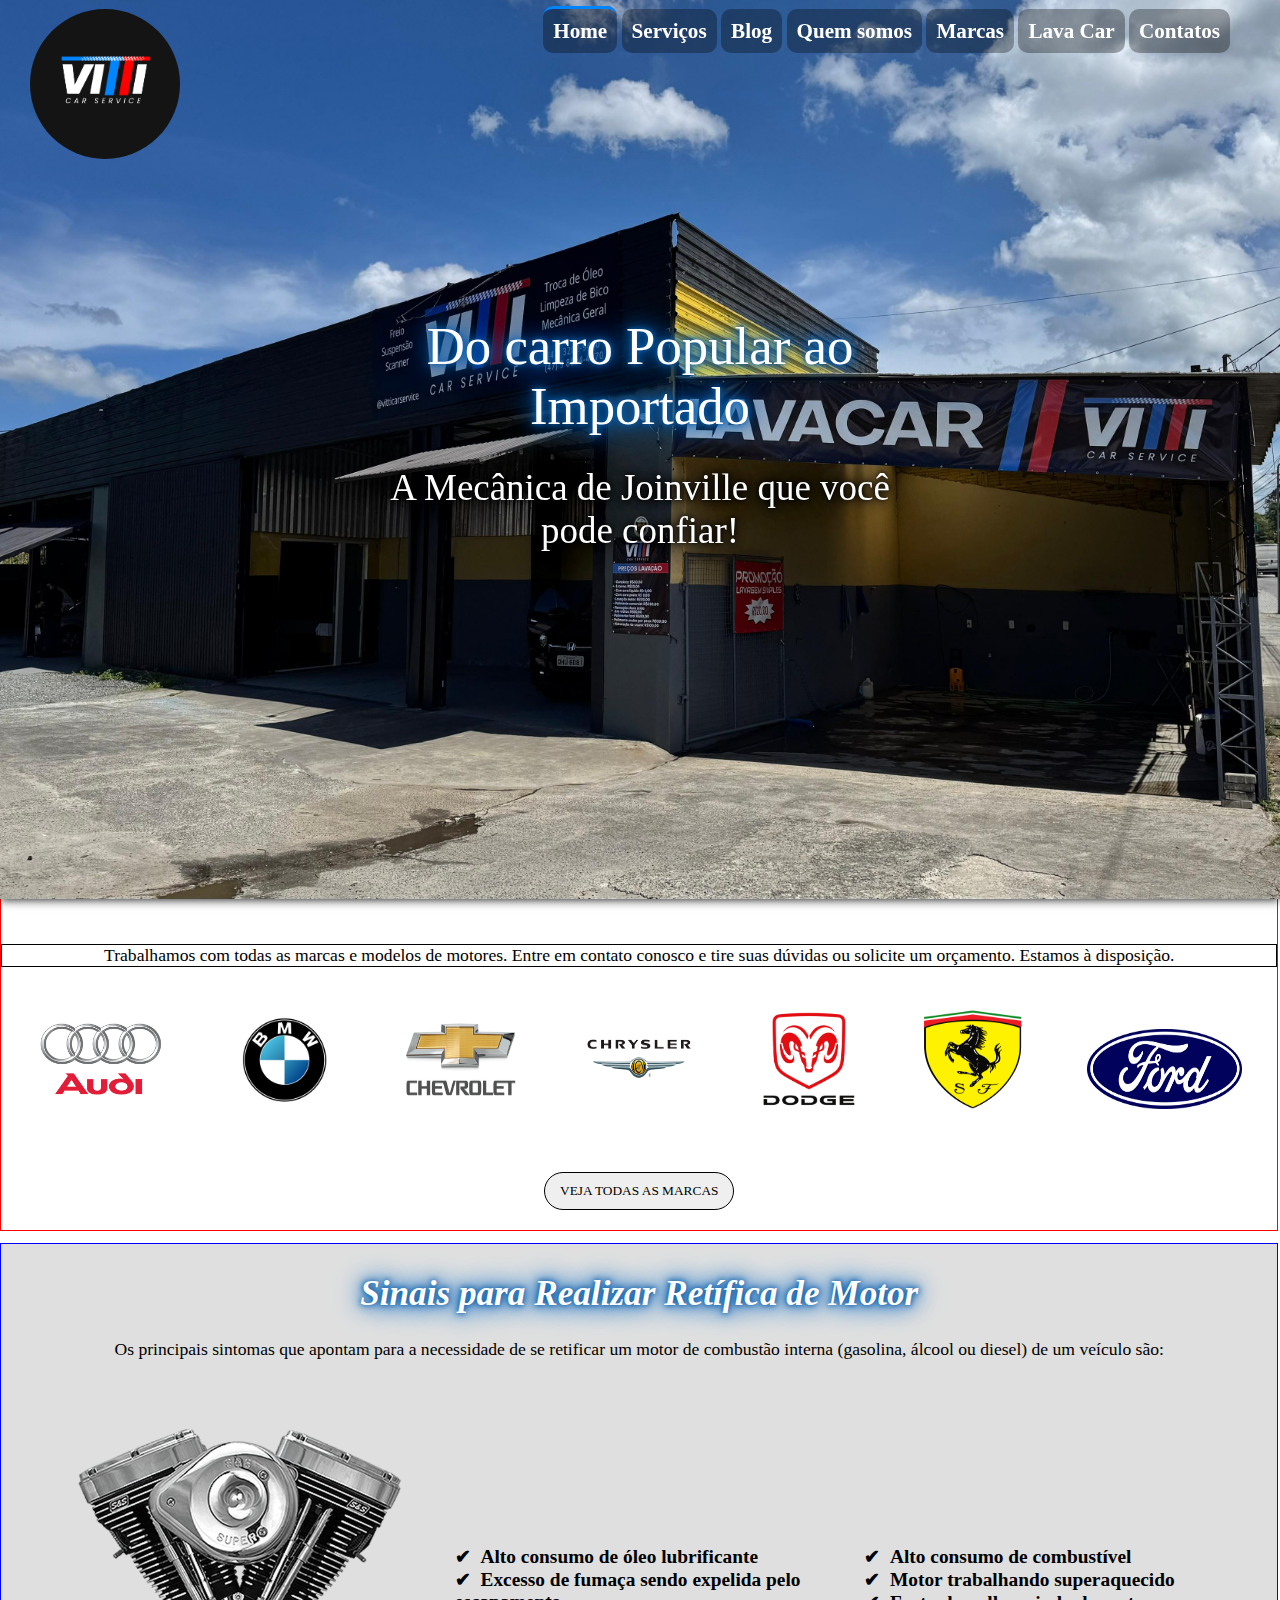
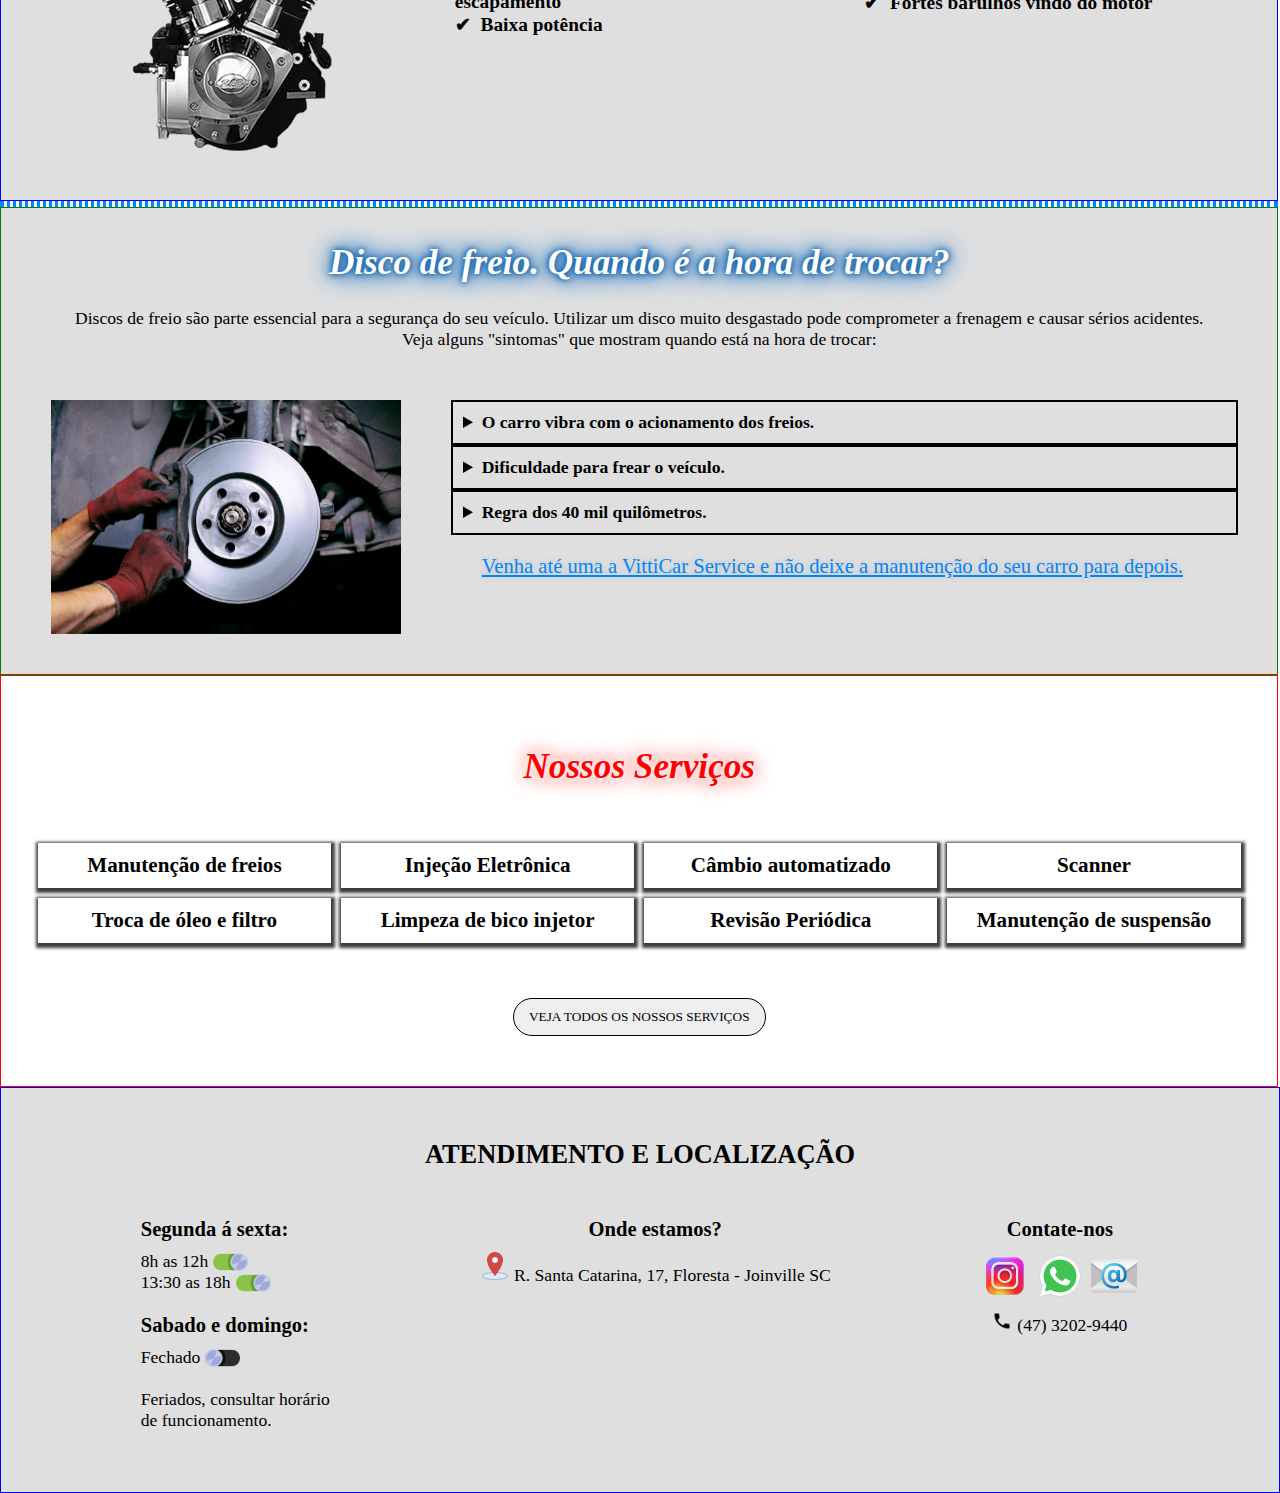
==== index.html @ 55eee3be "pagina principal, responsiva pronta" ====
<!DOCTYPE html>
<html lang="pt-br">
<head>
    <meta charset="UTF-8">
    <meta name="viewport" content="width=device-width, initial-scale=1.0">
    <title>vitticarservice</title>
    <link rel="stylesheet" href="styles/style.css">
    <link rel="stylesheet" href="styles/styleHeader.css">
    <link rel="stylesheet" href="styles/telasMenores.css">
    <link rel="shortcut icon" href="imgs/favicon.ico" type="image/x-icon">
</head>
<body class="scroll-container">
    <header class="headerIndex todososHeaders" id="menu"><!--cabeçalho-->
        <img id="logo" src="imgs/LogoVitti.png" alt="">

        <section>
            <nav class="effect"><!--Menu-->
                <a class="botoes" style="border-top: 3px solid #0085FF; padding-top: 10px;" href="#">Home</a>
                <a class="botoes" href="#serviço">Serviços</a>
                <a class="botoes" href="paginas/blog.html">Blog</a>
                <a class="botoes" href="paginas/quemSomos.html">Quem somos</a>
                <a class="botoes" href="paginas/marcas.html">Marcas</a>
                <!--<a class="botoes" href="paginas/FAQ.html">FAQ</a>-->
                <a class="botoes" href="paginas/lavaCar.html">Lava Car</a>
                <a class="botoes" href="#footer">Contatos</a>
            </nav>

            <nav id="menuResponsivo">
                <img src="imgs/icones/icons8-menu-64.png" onclick="toggleMenu()">
                <nav id="menuzinho"><!--Menu-->
                    <a class="botoes" style="border-top: 3px solid #0085FF; padding-top: 10px;" href="#">Home</a>
                    <a class="botoes" href="#serviço">Serviços</a>
                    <a class="botoes" href="paginas/blog.html">Blog</a>
                    <a class="botoes" href="paginas/quemSomos.html">Quem somos</a>
                    <a class="botoes" href="paginas/marcas.html">Marcas</a>
                    <!--<a class="botoes" href="paginas/FAQ.html">FAQ</a>-->
                    <a class="botoes" href="paginas/lavaCar.html">Lava Car</a>
                    <a class="botoes" href="#footer">Contatos</a>
                </nav>
            </nav>
        </section>

        <div class="headerIndexH1 titulosPrincipal">
            <h1>Do carro Popular ao Importado</h1>
            <h3>A Mecânica de Joinville que você pode confiar!</h3>
        </div>
    </header>

    <main class="corpo" ><!--corpo principal do site-->

        <section id="texto1">
            <section>
                <div>
                    <h1>VittiCar Service</h1>
                    <p>Nossa <strong>missão</strong> é oferecer com excelência e satisfação qualquer reparo ou manutenção preventiva e corretiva em veículos nacionais e 
                        importados, tornando-se uma referência no ramo automotivo com a visão 
                        de estar sempre em constante atualização nas novas tecnologias para poder atender as necessidades dos nossos clientes.</p>
                    <p>É a nova <strong>VittiCar</strong>, maior e mais completa, para cuidar cada dia melhor do seu carro.</p>
                    <p>Seu carro merece a <strong>VittiCar</strong></p>
                </div>
                <div>
                    <img id="imgferramentas" src="imgs/ferramentas.jpg" alt="ferramentas">
                </div>
            </section>

            <div id="imagemMotor"><img id="imgMotor" src="imgs/imgMotor.png" alt=""></div>
        </section>
        
        

        <section id="marcas">
            <h1>NOSSAS MARCAS</h1>
            <p>Trabalhamos com todas as marcas e modelos de motores. 
                Entre em contato conosco e tire suas dúvidas ou solicite um orçamento. Estamos à disposição.</p>
            <section id="carrossel">
                <div class="fotos carousel-track">
                    <img class="carousel-item" style="width: 140px;" src="imgs/marcas/audii.png" alt="audi">
                    <img class="carousel-item" src="imgs/marcas/bmw.png" alt="bmw">
                    <img class="carousel-item" style="width: 120px;" src="imgs/marcas/chevrolet.png" alt="chevrolet">
                    <img class="carousel-item" style="width: 110px;" src="imgs/marcas/chrysler.png" alt="chrysler">
                    <img class="carousel-item" src="imgs/marcas/dodge.png" alt="dodge">
                    <img class="carousel-item" style="width: 100px;" src="imgs/marcas/ferrari.png" alt="ferrari">
                    <img class="carousel-item" style="width: 155px; height: 80px; margin-top: 10px;" src="imgs/marcas/ford.png" alt="ford">
                    <img class="carousel-item" src="imgs/marcas/fiat.png" alt="fiat">
                    <img class="carousel-item" style="width: 130px;" src="imgs/marcas/honda2.png" alt="honda">
                    <img class="carousel-item" style="width: 120px;" src="imgs/marcas/jeep.png" alt="jeep">
                    <img class="carousel-item" style="width: 140px;" src="imgs/marcas/landtover.jpeg" alt="landtover">
                    <img class="carousel-item" style="width: 150px;" src="imgs/marcas/mercedesBens.png" alt="Mercedes-Benz">
                    <img class="carousel-item" style="width: 170px; height: 80px; margin-top: 20px;" src="imgs/marcas/minicooper.png" alt="minicooper">
                    <img class="carousel-item" src="imgs/marcas/nissan.webp" alt="nissan">
                    <img class="carousel-item" style="width: 150px;" src="imgs/marcas/mitsubishiMotors.png" alt="mitsubishiMotors">
                    <img class="carousel-item" style="width: 150px;" src="imgs/marcas/porche.png" alt="porche">
                    <img class="carousel-item" style="width: 130px; height: 130px; margin-top: -18px;" src="imgs/marcas/renault1.webp" alt="renault1">
                    <img class="carousel-item" src="imgs/marcas/seat.png" alt="seat">
                    <img class="carousel-item" src="imgs/marcas/toyota.png" alt="toyota">
                    <img class="carousel-item" src="imgs/marcas/volkswagen.webp" alt="volkswagen">
                    <img class="carousel-item" src="imgs/marcas/volvo.webp" alt="volvo">
                </div>
            </section>
            <section id="carrossel">
                <div class="fotos carousel-track">
                    <img class="carousel-item" style="width: 140px;" src="imgs/marcas/audii.png" alt="audi">
                    <img class="carousel-item" src="imgs/marcas/bmw.png" alt="bmw">
                    <img class="carousel-item" style="width: 120px;" src="imgs/marcas/chevrolet.png" alt="chevrolet">
                    <img class="carousel-item" style="width: 110px;" src="imgs/marcas/chrysler.png" alt="chrysler">
                    <img class="carousel-item" src="imgs/marcas/dodge.png" alt="dodge">
                    <img class="carousel-item" style="width: 100px;" src="imgs/marcas/ferrari.png" alt="ferrari">
                    <img class="carousel-item" style="width: 155px; height: 80px; margin-top: 10px;" src="imgs/marcas/ford.png" alt="ford">
                    <img class="carousel-item" src="imgs/marcas/fiat.png" alt="fiat">
                    <img class="carousel-item" style="width: 130px;" src="imgs/marcas/honda2.png" alt="honda">
                    <img class="carousel-item" style="width: 120px;" src="imgs/marcas/jeep.png" alt="jeep">
                    <img class="carousel-item" style="width: 140px;" src="imgs/marcas/landtover.jpeg" alt="landtover">
                    <img class="carousel-item" style="width: 150px;" src="imgs/marcas/mercedesBens.png" alt="Mercedes-Benz">
                    <img class="carousel-item" style="width: 170px; height: 80px; margin-top: 20px;" src="imgs/marcas/minicooper.png" alt="minicooper">
                    <img class="carousel-item" src="imgs/marcas/nissan.webp" alt="nissan">
                    <img class="carousel-item" style="width: 150px;" src="imgs/marcas/mitsubishiMotors.png" alt="mitsubishiMotors">
                    <img class="carousel-item" style="width: 150px;" src="imgs/marcas/porche.png" alt="porche">
                    <img class="carousel-item" style="width: 130px; height: 130px; margin-top: -18px;" src="imgs/marcas/renault1.webp" alt="renault1">
                    <img class="carousel-item" src="imgs/marcas/seat.png" alt="seat">
                    <img class="carousel-item" src="imgs/marcas/toyota.png" alt="toyota">
                    <img class="carousel-item" src="imgs/marcas/volkswagen.webp" alt="volkswagen">
                    <img class="carousel-item" src="imgs/marcas/volvo.webp" alt="volvo">
                </div>
            </section>

            <div id="botaoMarcas">
                <a href="paginas/marcas.html"><input type="button" value="VEJA TODAS AS MARCAS"></a>
            </div>
        </section>

        

        <section id="retifica">
            <h1>Sinais para Realizar Retífica de Motor</h1>
            <p>Os principais sintomas que apontam para a necessidade de se retificar um motor 
                de combustão interna (gasolina, álcool ou diesel) de um veículo são:</p>
            <div>
                <img src="imgs/motores_retifica.png" alt="imgagemDoMotor">
                <ul>
                    <li>Alto consumo de óleo lubrificante
                    <li>Excesso de fumaça sendo expelida pelo escapamento
                    <li>Baixa potência
                    <li>Alto consumo de combustível
                    <li>Motor trabalhando superaquecido
                    <li>Fortes barulhos vindo do motor
                </ul>
            </div>
        </section>

        <hr> 

        <section id="freio">
            <h1>Disco de freio. Quando é a hora de trocar?</h1>
            <p>Discos de freio são parte essencial para a segurança do seu veículo. 
                Utilizar um disco muito desgastado pode comprometer a frenagem e causar sérios acidentes.
            <br>
            Veja alguns "sintomas" que mostram quando está na hora de trocar:</p>
            <div id="blocoFreio">

                    <img src="imgs/Discos-de-freio.jpg" alt="imgagemDoMotor">

                <div id="blocoDetals">
                    <details>
                        <summary><strong>O carro vibra com o acionamento dos freios.</strong></summary>
                        Um disco de freio muito gasto pode provocar empenamento e causar trepidações, 
                        quando em contato com a pastilha de freio, fazendo o carro vibrar nas frenagens.
                    </details>
                    <details>
                        <summary><strong>Dificuldade para frear o veículo.</strong></summary>
                        Por vezes acontece de faixas rebaixadas ou porosas se formarem com o tempo. 
                        Elas impedem que a pastilha tenha um contato perfeito com o disco e prejudicam as frenagens.
                    </details>
                    <details>
                        <summary><strong>Regra dos 40 mil quilômetros.</strong></summary>
                        A cada 40 mil quilômetros rodados, recomenda-se que seja feita uma avaliação 
                        do sistema de freio, e seus periféricos, visando possíveis substituições
                    </details>

                    <h3> Venha até uma a VittiCar Service e não deixe a manutenção do seu carro para depois.</h3>
                </div>
            </div>
        </section>


        <section id="serviço">
            <article style="padding-top: 20px;">
                <h1>Nossos Serviços</h1>
            
                <section id="servBlocao">
                    <article class="blocoServ">
                        <div style="padding: 10px; box-sizing: border-box;">
                            <h2>Manutenção de freios</h2>
                        </div>
                        <div style="padding: 10px; box-sizing: border-box;">
                            <h2>Injeção Eletrônica</h2>
                        </div>
                        <div style="padding: 10px; box-sizing: border-box;">
                            <h2>Câmbio automatizado</h2>
                        </div>
                        <div style="padding: 10px; box-sizing: border-box;">
                            <h2>Scanner</h2>
                        </div>
                    </article>
                    <article class="blocoServ">
                        <div style="padding: 10px; box-sizing: border-box;">
                            <h2>Troca de óleo e filtro</h2>
                        </div>
                        <div style="padding: 10px; box-sizing: border-box;">
                            <h2>Limpeza de bico injetor</h2>
                        </div>
                        <div style="padding: 10px; box-sizing: border-box;">
                            <h2>Revisão Periódica</h2>
                        </div>
                        <div style="padding: 10px; box-sizing: border-box;">
                            <h2>Manutenção de suspensão</h2>
                        </div>
                    </article> 
                </section> 

            </article>

            <div id="botaoServiços">
                <a href="paginas/serviços.html"><input type="button" value="VEJA TODOS OS NOSSOS SERVIÇOS"></a>
            </div>
        </section>
        
    </main>


    <footer id="footer"><!--rodapé-->
        <h1>ATENDIMENTO E LOCALIZAÇÃO</h1>
        <div id="blocoFooter">
            <div class="horario">
                <div>
                    <h3>Segunda á sexta:</h3>
                    <div class="hora"><p>8h as 12h <img src="imgs/icones/on.png" alt="on"></p> </div>
                    <div class="hora"><p>13:30 as 18h <img src="imgs/icones/on.png" alt="on"></p></div>
                </div>
                <br>
                <div>
                    <h3>Sabado e domingo:</h3>
                    <div class="hora"><p>Fechado <img src="imgs/icones/off.png" alt="off"></p></div>
                    <br>
                    <p class="feriado">Feriados, consultar horário 
                        <br>de funcionamento.</p>
                </div>
            </div>

            <div class="local">
                <h3>Onde estamos?</h3>
                <div>
                    <img src="imgs/icones/localização.png" alt="mapa"><!--Colocar mapa-->
                    <a href="https://www.google.com/maps/@-26.3227036,-48.8449427,3a,75y,84.15h,90t/data=!3m7!1e1!3m5!1s3MkEc0YRBaI0hOevuxi79A!2e0!6shttps:%2F%2Fstreetviewpixels-pa.googleapis.com%2Fv1%2Fthumbnail%3Fcb_client%3Dmaps_sv.tactile%26w%3D900%26h%3D600%26pitch%3D0%26panoid%3D3MkEc0YRBaI0hOevuxi79A%26yaw%3D84.15!7i16384!8i8192?entry=ttu&g_ep=EgoyMDI0MTIxMS4wIKXMDSoASAFQAw%3D%3D" target="_blank">R. Santa Catarina, 17, Floresta - Joinville SC</a>
                </div>
            </div>

            <div class="sociais">
                <div>
                    <h3>Contate-nos</h3>
                    <a href="https://www.instagram.com/vitticarservice/" target="_blank"><img src="imgs/icones/instagram.png" alt="insta"></a>
                    <a href="https://w.app/VittiCarService" target="_blank"><img src="imgs/icones/whatsapp.png" alt="whats"></a>
                    <a href="Vitticars@gmail.com" target="_blank"><img src="imgs/icones/email.png" alt="email"></a>
                </div>
                <div id="div2">
                    <p href="#"><img src="imgs/icones/telefone.png" alt="">(47) 3202-9440</p>
                </div>
            </div>
        </div>

        <div class="scroll-top">
            <a id="botao-top" onclick="scrollToTop()"><img src="/imgs/setapcima.png" alt="">
            </a>
        </div>
    </footer>

    <script src="script.js"></script>
    
</body>
</html>
---- styles/style.css ----
@charset "UTF8";

* {
    margin: 0%;
    padding: 0%;
    font-family: 'Times New Roman', Times, serif;
}

:root{
    --efeitoBrilhanteBlack: 0 0 5px black, 0 0 10px black, 0 0 20px black, 0 0 30px black;
    --efeitoBrilhanteBlue: 0 0 5px #0a5daa, 0 0 10px #0a5daa, 0 0 20px #0a5daa, 0 0 30px #0085FF;
    --efeitoBrilhanteRed: 0 0 5px white, 0 0 10px white, 0 0 20px red, 0 0 30px white;
    
}

html, body{
    scroll-behavior: smooth; /*rolagem suave*/    
}
:target {
    scroll-margin-top: 5em;
}
body{
    overflow-x: hidden;
    box-sizing: content-box; /*nos permite incluir o preenchimento e a borda na largura e altura totais de um elemento.*/
    font-size: 1.1em;
}

/*Header em outro css*/

/*Main Geral*/
main{
    width: 99.88%;
    box-sizing: content-box;
    overflow-x: hidden;
}
main h1{
    text-align: center;
    padding-bottom: 25px;
    font-weight: bold;
    font-size: 2em;
}

/*Index*/
#texto1{
    margin-top: 5%;
    height: 550px;
    box-sizing: content-box;
    background-color: rgba(128, 128, 128, 0.253);

    border: 1px solid green;
}
#texto1 section{
    text-align: center;
    padding: 80px 20px 10px 20px; 
    
    display: flex;
    justify-content: space-between;
    align-items: center;
    box-sizing: border-box;
}
#texto1 div{
    box-sizing: border-box;
}
#texto1 h1{
    font-weight: bold; font-size: 2em; font-style: italic;
    color: white;
    text-shadow: var(--efeitoBrilhanteBlue); 
}
#texto1 p{
    width: 645px;
}
#texto1 img{
    width: 600px;
}

/*imagem do motor suspensa no Index*/
#imagemMotor{
    display: flex;
    justify-content: center;
    box-sizing: content-box;
}
#imagemMotor img{ 
    width: 400px;
    height: 400px;
    box-sizing: border-box;
}



/*Index Marcas*/
#marcas{
    text-align: center; 
    margin: 15% 0% 1%; /*margem em baixo do motor*/
    box-sizing: content-box;
    white-space: nowrap; /*impede que o texto seja quebrado em várias linhas automaticamente.*/

    border: 1px solid red;
}
#marcas h1{
    margin-bottom: 30px;
    padding-top: 40px;
    color: red;
    text-shadow: var(--efeitoBrilhanteRed);
    font-style: italic;
}
#marcas p{
    text-align: center;

    border: 1px solid;
}
#marcas img{
    width: 100px; height: 100px;
}
#carrossel{
    display: inline-block;
    animation: 30s slide linear infinite; /*duração de 30s; 
                                'slide' o nome da animação-@keyframes; 
                        'linear' significa que a animação ocorrerá em velocidade constante do início ao fim.
                                Outras opções: ease, ease-in, ease-out, ease-in-out, etc.
                        'infinite' Faz com que a animação se repita infinitamente*/
    height: 150px;
    overflow: hidden;
}
#carrossel::before{
    right: 0;
    background: linear-gradient(to right, rgba(255, 255, 255, 0), blue);
}
#carrossel::after{
    left: 0;
    background: linear-gradient(to left, rgba(255, 255, 255, 0), red);
}
#carrossel .fotos{
    display: inline-block;/*inclusao do teteu*/
    width: 100%;/*inclusao do teteu*/
    
}
#carrossel .fotos img{
    padding: 30px;
}

#botaoMarcas{
    margin-top: 50px; margin-bottom: 20px; 
}
#botaoMarcas input{
    padding: 10px 15px;
    border: 1px solid black;
    border-radius: 20px;
}
#botaoMarcas input:hover{
    background-image: linear-gradient(50deg, #0085FF, #0000ffde, #080852);
    color: white;
    cursor: pointer;
    border: none;
}

@keyframes slide {
    0% { transform: translateX(0); }/* Começa na posição inicial */
    100% { transform: translateX(-100%); } /* Move o elemento completamente para a esquerda */
}



/*Index retifica*/
#retifica{
    text-align: center;
    background-color: rgba(128, 128, 128, 0.253);
    padding-bottom: 30px;
    box-sizing: content-box;

    border: 1px solid blue;
}
#retifica h1{
    color: white;
    text-shadow: var(--efeitoBrilhanteBlue);
    font-style: italic;
    padding-top: 30px;
}
#retifica p{
    padding: 0px 10px 50px 10px;
}
#retifica div{
    display: flex;
    justify-content: space-evenly;
    align-items: center;
    text-align: center;
    box-sizing: border-box;
    width: 99%;
    margin: auto; padding: 15px;
    
}
#retifica img{
    width: 330px;
    height: 330px;
    margin: 0px 50px;
}
#retifica ul{
    text-align: left;
    list-style-type: '\2714\00a0\00a0';
    font-size: 1.1em;
    columns: 2;
    width: 800px;
    font-weight: bold;

    list-style-position: inside; /*deixar a lista organizada*/
}

hr{
    border: 3px dotted #0085FF; 
}

/*Index Disco de freio*/
#freio{
    background-color: rgba(128, 128, 128, 0.253);
    padding-top: 20px; padding-bottom: 40px;
    box-sizing: content-box;

    border: 1px solid green;
}
#freio h1{
    color: white;
    text-shadow: var(--efeitoBrilhanteBlue);
    font-style: italic;
    text-align: center;
    margin-top: 15px;
}
#freio p{
    padding: 0px 10px 50px 10px;
    text-align: center;
}
#blocoFreio{
    display: flex;
    justify-content: space-between;
    align-items: flex-start; /*Alinha ao topo, mantendo o layout estável*/
    text-align: center;
    
    box-sizing: border-box;
    margin-right: 5%;
}
#freio img{
    width: 350px;
    margin: 0px 50px;

    position: sticky; /* Fixa a imagem enquanto você rola os detalhes */
    top: 10px; /* Espaçamento do topo */
}
#blocoDetals {
    flex: 1; /* Faz a área de detalhes ocupar o espaço restante */
}
#freio details{
    border: 2px solid ;
    padding: 10px; margin: auto;
    width: 100%; /* Ajusta largura responsiva */
    text-align: left; 
    cursor: pointer;
}
#freio h3{
    padding: 20px;
    font-weight: 100;
    text-decoration: underline;
    color: #0085FF;
    text-shadow: 0 0 5px white, 0 0 5px #00000056;
}


/*Index Serviços*/
#serviço{
    text-align: center;
    box-sizing: content-box;
    align-items: center;

    border: 1px solid red;
}
#serviço h1{
    padding: 4% 0%;
    font-style: italic;
    color: red;
    text-shadow: var(--efeitoBrilhanteRed);
}
.blocoServ{
    display: flex;
    justify-content: space-between;
    margin: auto;

    box-sizing: border-box;
    width: 95%;
}
.blocoServ div{
    width: 300px;
    padding: 5px; padding-bottom: 10px;
    margin: 5px;
    box-shadow: 1px 2px 3px 3px rgba(0, 0, 0, 0.76);
}
.blocoServ h2{
    font-size: larger;
}

#botaoServiços{
    text-align: center;
    margin-top: 50px; margin-bottom: 50px;
}
#botaoServiços input{
    padding: 10px 15px;
    border: 1px solid black;
    border-radius: 20px;
}
#botaoServiços input:hover{
    background-image: linear-gradient(50deg, #0085FF, #0000ffde, #080852);
    color: white;
    cursor: pointer;
    border: none;
}



footer{
    background-color: rgba(128, 128, 128, 0.253); color: black;

    overflow-x: hidden;
    box-sizing: content-box;

    border: 1px solid blue;
}
footer h1{
    text-align: center;
    font-size: 1.5em;
    padding: 4% 0% 3%;
}

#blocoFooter{
    display: flex;
    justify-content: space-evenly;

    box-sizing: border-box;
    margin: auto;
    margin-bottom: 4%;
}
#blocoFooter h3{
    padding-bottom: 10px;
}
#blocoFooter a{
    text-decoration: none;
    color: black;
    cursor: pointer;
    line-height: 1em; /*altura entre linhas*/
}

footer .horario{
    box-sizing: border-box;
    padding: 10px;
}
footer .horario div p{
    display: flex; /*colocando flex, para centralizar*/
    align-items: center; /*a imagem com o paragrafo*/
}
footer .horario img{
    width: 35px;
    margin-left: 5px;
}

footer .local{
    text-align: center;
    box-sizing: border-box;
    padding: 10px;
}
footer .local img{
    width: 30px;
    height: 30px;
}

footer .sociais{
    text-align: center;
    padding: 10px;
    box-sizing: border-box;
}
footer .sociais img{
    width: 50px; height: 50px;
}

footer .sociais #div2 p{
    display: block; /*colocando block, para centralizar*/
    align-items: center; /*a imagem com o paragrafo*/
    margin-top: 5px;
}
footer .sociais #div2 img{
    width: 20px; height: 20px; margin-right: 5px;
}



footer .scroll-top {
    position: fixed;
    bottom: 40px;
    right: 30px;
}
#botao-top {
    cursor: pointer;
}
---- styles/styleHeader.css ----
@charset "UTF8";


:root{
    --efeitoBrilhanteBlack: 0 0 5px black, 0 0 10px black, 0 0 20px black, 0 0 30px black;
    --efeitoBrilhanteBlue: 0 0 5px #0a5daa, 0 0 10px #0a5daa, 0 0 20px #0a5daa, 0 0 30px #0085FF;
    --efeitoBrilhanteRed: 0 0 5px white, 0 0 10px white, 0 0 20px red, 0 0 30px white;
    
}


.todososHeaders{
    position: sticky; /*grudavel*/
    top: -1px;
    z-index: 1; /*Assim, ele ficará na frente de tds*/

    display: flex; /*coloquei na lateral os icones*/
    justify-content: space-between; /*espaçamento igual*/
    box-shadow: 0px 0px 10px black;
    width: 100vw; /* 100% da largura da viewport */
    height: 100vh; /* 100% da altura da viewport */

    background-color: rgba(128, 128, 128, 0.253);
    background-position: center;
    background-repeat: no-repeat;
    background-size: cover; 

    /*Auto: imagem automatica
    Contain: a imagem 100% exibida, mas distorce
    Cover: ele adapta a imagem em todo, de acordo
    com o tamanho do navegador,
    box-shadow: 0px 0px 10px black;*/
}

.titulosPrincipal{ /*todos os titulos*/
    text-align: center;
    position: absolute;
    top: 50%; /* Centraliza verticalmente */
    left: 50%; /* Centraliza horizontalmente */
    transform: translate(-50%, -50%); /* Ajusta o ponto de ancoragem para o centro */
}

header img{
    width: 150px;
    height: 150px;
    border-radius: 50%;
    margin: 10px 30px;
}
header .effect{
    margin: 20px 50px 0px 10px;
}

header #menuResponsivo{ /*ainda vou fzr*/
    display: none;
}
header a{
    text-decoration: none;
    color: white; 
    background-color: rgba(0, 0, 0, 0.308);
    border-radius: 10px;
    font-weight: bold;
    padding: 10px;
    font-size: 1.2em;
}
header a:hover{
    color: #0085FF;
    border-top: 3px solid #0085FF; padding-top: 10px;
    
}



.headerIndex{ /*Primeira página*/
    background-image: url(/imgs/oficina.jpg);
}
.headerIndexH1 h1{
    color: white;
    text-shadow: var(--efeitoBrilhanteBlue);
    font-size: 3em;
    font-weight: 100;
}
.headerIndexH1 h3{
    color: white;
    text-shadow: var(--efeitoBrilhanteBlack);
    padding: 30px;
    font-size: 2.1em;
    font-weight: 100;
}
.headerIndexH1 p{
    color: white;
    font-size: 0.8em;
}



.headerServiços{ /*Página de Serviços*/
    background-image: url(/imgs/motorServiço.jpeg);
}
.headerServiçosh1 h1{
    color: red;
    text-shadow: var(--efeitoBrilhanteRed);
    font-size: 3em;
    font-weight: bold;
}



.headerBlog{ /*Página do Blog*/
    background-image: url(/imgs/blog.webp);
}
.headerBlogH1 h1{
    color: white;
    text-shadow: var(--efeitoBrilhanteBlue);
    font-size: 3em;
    font-weight: 100;
}
.headerBlogH1 h3{
    color: white;
    text-shadow: var(--efeitoBrilhanteBlack);
    font-size: 2em;
    font-weight: 100;
    padding-top: 10px;
}



.headerQSomos{ /*Página do Quem Somos*/
    background-image: url(/imgs/fotodeCarros.webp);
}
.headerQSomosH1 h1{
    color: red;
    text-shadow: var(--efeitoBrilhanteRed);
    font-size: 3em;
    font-weight: bold;
}
.headerQSomosH1 h3{
    color: white;
    text-shadow: var(--efeitoBrilhanteBlack);
    padding: 30px;
    font-size: 2em;
    font-weight: 100;
}



.headerMarcas{ /*Página das Marcas*/
    background-image: url(/imgs/fotoFerrari.jpg);
}
.headerMarcasH1 h1{
    color: white;
    text-shadow: var(--efeitoBrilhanteBlue);
    font-size: 3em;
    font-weight: 100;
}
.headerMarcasH1 h3{
    color: white;
    text-shadow: var(--efeitoBrilhanteBlack);
    padding: 30px;
    font-size: 2.1em;
    font-weight: 100;
}



.headerLCar{ /*Página do Lava Car*/
    background-image: url(/imgs/lavaCar.avif);
}
.headerLCarH1 h1{
    color: red;
    text-shadow: var(--efeitoBrilhanteRed);
    font-size: 3em;
    font-weight: bold;
    margin-bottom: 5%;
}



.headerContatos{ 
    background-image: url(/imgs/Imagem\ do\ WhatsApp\ de\ 2025-01-23\ à\(s\)\ 16.15.28_ecd2abc6.jpg);
}
.headerContatosh1 h1{
    color: white;
    text-shadow: 0 0 5px blue, 0 0 10px black, 0 0 20px blue, 0 0 30px black; /* Efeito brilhante */
    font-size: 3em;
    font-weight: 100;
    margin-bottom: 5%;
}
---- styles/telasMenores.css ----
@charset "UTF8";


:root{
    --efeitoBrilhanteBlack: 0 0 5px black, 0 0 10px black, 0 0 20px black, 0 0 30px black;
    --efeitoBrilhanteBlue: 0 0 5px #0a5daa, 0 0 10px #0a5daa, 0 0 20px #0a5daa, 0 0 30px #0085FF;
    --efeitoBrilhanteRed: 0 0 5px white, 0 0 10px white, 0 0 20px red, 0 0 30px white;
    
}


@media all and (min-width: 1010px) and (max-width: 1115px) {

    /*main*/
    #texto1{
        margin-top: 14%;
        height: 500px;
    }
    #texto1 p{
        width: 550px;
    }
    #texto1 img{
        width: 400px;
    }

    /*imagem do motor suspensa no Index*/
    #imagemMotor img{ 
        width: 350px;
        height: 350px;
    }

    /*Index retifica*/
    #retifica{
        height: 90vh;
    }
    #retifica img{
        width: 300px;
        height: 300px;
    }
    #retifica ul{
        font-weight: 100;
    }

    /*Index Disco de freio*/
    #freio{
        height: 90vh;
    }
    #freio img{
        width: 300px;
    }

    /*Index Serviços*/
    .blocoServ h2{
        font-size: large;
    }
}




@media all and (min-width: 960px) and (max-width: 1009px) { 
    /*header geral*/
    header a{
        font-size: 1em;
    }

    /*header Primeira páginal*/
    .headerIndexH1 h1{
        font-size: 2.5em;
    }
    .headerIndexH1 h3{
        font-size: 1.5em;
    }

    /*main*/
    #texto1{
        margin-top: 15%;
        height: 500px;
    }
    #texto1 p{
        width: 550px;
    }
    #texto1 img{
        width: 350px;
    }

    /*imagem do motor suspensa no Index*/
    #imagemMotor img{ 
        width: 350px;
        height: 350px;
    }

    /*Index marcas*/
    #marcas p{
        text-align: center;
        padding: 0% 6% 2% 2%; 
        white-space: normal;
    }

    /*Index retifica*/
    #retifica{
        height: 90vh;
    }
    #retifica img{
        width: 300px;
        height: 300px;
    }
    #retifica ul{
        font-weight: 100;
    }

    /*Index Disco de freio*/
    #freio img{
        width: 300px;
    }

    /*Index Serviços*/
    .blocoServ h2{
        font-size: 1em;
    }
}




@media all and (min-width: 870px) and (max-width: 959px) { /*para tablets grandes*/ 

    /*header geral*/
    header img{
        width: 140px;
        /*apenas no js*/
    }
    header a{
        font-size: 1em;
        padding: 4px;
    }

    /*header Primeira páginal*/
    .headerIndexH1 h1{
        font-size: 2.5em;
    }
    .headerIndexH1 h3{
        font-size: 1.3em;
    }

    /*main*/
    #texto1{
        margin-top: 15%;
        height: 550px;
    }
    #texto1 p{
        width: 480px;
        padding: 10px;
    }
    #texto1 img{
        width: 340px;
    }

    /*imagem do motor suspensa no Index*/
    #imagemMotor img{ 
        width: 350px;
        height: 350px;
    }

    /*Index marcas*/
    #marcas p{
        text-align: center;
        padding: 0% 6% 2% 2%; 
        white-space: normal;
    }

    /*Index retifica*/
    #retifica{
        height: 90vh;
    }
    #retifica img{
        width: 300px;
        height: 300px;
    }
    #retifica ul{
        font-weight: 100;
    }

    /*Index Disco de freio*/
    #freio img{
        width: 300px;
    }

    /*Index Serviços*/
    .blocoServ h2{
        font-size: 1em;
        align-items: center;
    }
}




@media all and (min-width: 800px) and (max-width: 869px) { /*para tablets medios*/ 
    
    /*header geral*/
    header img{
        width: 100px;
        /*apenas no js*/
    }
    header .effect{ /*menu com os nomes grandes*/
        display: none;
    }

    header #menuResponsivo{
        display: block;
    }
    header #menuResponsivo img{
        width: 40px; height: 40px;
        cursor: pointer;
        margin-top: 35px;
        margin-right: 20px;
    }
    header #menuResponsivo #menuzinho{
        position: absolute;
        display: none;  /* Esconde o menu ao carregar a página */
        height: 100px; width: 100px;
        margin-top: 0%;
        margin-left: -45px;
        text-align: center;
    }
   
    #menuzinho a{
        position: relative;
        display: inline-block;
        text-decoration: none;
        cursor: pointer;
        width: 100%;
        padding-top: 8px; margin: 1px;
        font: 100 0.9em var(--paragrafos);
        background-color: rgba(255, 255, 255, 0.589);
        color: black;
    }
    #menuzinho a:hover{
        text-decoration: underline;
    }


    /*header Primeira páginal*/
    .headerIndexH1 h1{
        font-size: 2.4em;
    }
    .headerIndexH1 h3{
        font-size: 1.2em;
    }

    /*main*/
    #texto1{
        margin-top: 20%;
        height: 580px;
    }
    #texto1 p{
        width: 430px;
        padding: 10px;
    }
    #texto1 img{
        width: 340px;
    }

    /*imagem do motor suspensa no Index*/
    #imagemMotor img{ 
        width: 350px;
        height: 350px;
    }

    /*Index marcas*/
    #marcas h1{
        font-size: 1.9em;
    }
    #marcas p{
        text-align: center;
        padding: 0% 6% 2% 2%; 
        white-space: normal;
    }

    /*Index retifica*/
    #retifica img{
        width: 230px;
        height: 230px;
    }
    #retifica ul{
        font-weight: 100;
    }

    /*Index Disco de freio*/
    #freio img{
        width: 300px;
    }

    /*Index Serviços*/
    .blocoServ h2{
        font-size: 1em;
        align-items: center;
    }


    /*footer*/
    footer h1{
        font-size: 1.2em;
    }
    footer h3{
        font-size: 1.1em;
    }
    footer .local div{
        width: 200px;
    }
    footer .sociais img{
        width: 40px; height: 40px;
    }
    
}




@media all and (min-width: 660px) and (max-width: 799px) { /*para tablets pqnos*/ 

    /*header geral*/
    header img{
        width: 100px;
        /*apenas no js*/
    }

    header .effect{ /*menu com os nomes grandes*/
        display: none;
    }
    header #menuResponsivo{
        display: block;
    }
    header #menuResponsivo img{
        width: 40px; height: 40px;
        cursor: pointer;
        margin-top: 35px;
        margin-right: 20px;
    }
    header #menuResponsivo #menuzinho{
        position: absolute;
        display: none;  /* Esconde o menu ao carregar a página */
        height: 100px; width: 100px;
        margin-top: 0%;
        margin-left: -45px;
        text-align: center;
    }
   
    #menuzinho a{
        position: relative;
        display: inline-block;
        text-decoration: none;
        cursor: pointer;
        width: 100%;
        padding-top: 8px; margin: 1px;
        font: 100 0.9em var(--paragrafos);
        background-color: rgba(255, 255, 255, 0.589);
        color: black;
    }
    #menuzinho a:hover{
        text-decoration: underline;
    }

    /*header Primeira páginal*/
    .headerIndexH1 h1{
        font-size: 2.1em;
    }
    .headerIndexH1 h3{
        font-size: 1.1em;
    }

    /*main*/
    #texto1{
        margin-top: 30%;
        height: 540px;
    }
    #texto1 section{
        padding: 20px; 
    }
    #texto1 h1{
        padding-top: 10px;
    }
    #texto1 p{
        width: 90%;
        padding: 20px;
    }
    #texto1 #imgferramentas{
        display: none;
    }

    /*imagem do motor suspensa no Index*/
    #imagemMotor img{ 
        width: 310px;
        height: 310px;
    }

    /*Index marcas*/
    #marcas{
        margin: 20% 0% 1%; /*margem em baixo do motor*/
    }
    #marcas h1{
        font-size: 1.8em;
    }
    #marcas p{
        text-align: center;
        padding: 2%;
        white-space: normal;
    }

    /*Index retifica*/
    #retifica h1{
        font-size: 1.8em;
    }
    #retifica img{
        width: 200px;
        height: 200px;
    }
    #retifica ul{
        font-weight: 100;
    }

    /*Index Disco de freio*/
    #freio h1{
        font-size: 1.8em;
    }
    #blocoDetals{
        margin-right: 0%;  /*alinhando o bloco no meio*/
    }
    #freio img{
        width: 250px;
        margin: 0px 10px;
    }
    #freio h3{
        display: none;
    }

    /*Index Serviços*/
    .blocoServ{
        display: block;
        columns: 2;
        align-items: flex-start;
    }
    #servBlocao{
        display: inline-block;
        margin: auto;
    }
    .blocoServ{
        margin: 5px 10px;
    }
    .blocoServ div{
        align-items: flex-start;
        margin: 0%; 
    }
    .blocoServ h2{
        font-size: 0.9em;
        align-items: center;
    }


    /*footer*/
    footer h1{
        font-size: 1.2em;
    }
    footer h3{
        font-size: 1.1em;
    }
    footer .local div{
        width: 200px;
    }
    footer .sociais img{
        width: 40px; height: 40px;
    }
    
}




@media all and (min-width: 530px ) and (max-width: 659px){ /*tive que fazer outro menor*/
    /*header geral*/
    header img{
        width: 100px;
        /*apenas no js*/
    }

    header .effect{ /*menu com os nomes grandes*/
        display: none;
    }
    header #menuResponsivo{
        display: block;
    }
    header #menuResponsivo img{
        width: 40px; height: 40px;
        cursor: pointer;
        margin-top: 35px;
        margin-right: 20px;
    }
    header #menuResponsivo #menuzinho{
        position: absolute;
        display: none;  /* Esconde o menu ao carregar a página */
        height: 100px; width: 100px;
        margin-top: 0%;
        margin-left: -45px;
        text-align: center;
    }
   
    #menuzinho a{
        position: relative;
        display: inline-block;
        text-decoration: none;
        cursor: pointer;
        width: 100%;
        padding-top: 8px; margin: 1px;
        font: 100 0.9em var(--paragrafos);
        background-color: rgba(255, 255, 255, 0.589);
        color: black;
    }
    #menuzinho a:hover{
        text-decoration: underline;
    }

    /*header Primeira páginal*/
    .headerIndexH1 h1{
        display: none;
    }
    .headerIndexH1 h3{
        display: none;
    }

    /*main*/
    #texto1{
        margin-top: 50%;
        height: 460px;
    }
    #texto1 section{
        padding: 20px; 
    }
    #texto1 h1{
        padding-top: 10px;
    }
    #texto1 p{
        width: 90%;
        padding: 20px;
        margin-bottom: -30px; /* Reduz o espaçamento entre os parágrafos */
    }
    #texto1 #imgferramentas{
        display: none;
    }

    /*imagem do motor suspensa no Index*/
    #imagemMotor img{ 
        width: 300px;
        height: 300px;
    }

    /*Index marcas*/
    #marcas{
        margin: 20% 0% 1%; /*margem em baixo do motor*/
    }
    #marcas h1{
        font-size: 1.6em;
    }
    #marcas p{
        text-align: center;
        padding: 2%;
        white-space: normal;
    }

    /*Index retifica*/
    #retifica h1{
        font-size: 1.6em;
    }
    #retifica p{
        padding-bottom: 20px;
    }
    #retifica div{
        display: block;
        margin: 0%;
    }
    #retifica img{
        width: 200px;
        height: 200px;
        margin: 0px 0px 30px;
    }
    #retifica ul{
        columns: 2;
        width: 500px;
        font-weight: 100;
    }


    /*Index Disco de freio*/
    #freio h1{
        font-size: 1.6em;
    }
    #blocoFreio{
        margin-right: 6%;
    }
    #blocoDetals{
        margin-right: 0%;  /*alinhando o bloco no meio*/
    }
    #freio img{
        width: 250px;
        margin: 0px 10px;
    }
    #freio h3{
        display: none;
    }

    /*Index Serviços*/
    #serviço h1{
        font-size: 1.6em;
    }
    .blocoServ{
        display: ruby;
        align-items: center;
        margin-bottom: 0%;
    }
    .blocoServ div{
        margin: 0%; 
        margin-bottom: 10px;
    }
    .blocoServ h2{
        font-size: 0.9em;
        align-items: center;
    }
    #botaoServiços{
        text-align: center;
        margin-top: 20px;
    }


    /*footer*/
    footer h1{
        font-size: 1.2em;
        margin-top: 10px;
    }
    footer h3{
        font-size: 1.1em;
    }
    footer .local div{
        width: 200px;
    }
    footer .sociais img{
        width: 35px; height: 35px;
    }
    footer .sociais #div2{
        display: none;
    }

    footer .scroll-top {
        position: fixed;
        bottom: 10px;
        right: 20px;
    }
    footer .scroll-top img{
        width: 40px;
    }
}




@media all and (min-width: 450px ) and (max-width: 529px) { /*para celular*/ 

    /*header geral*/
    header img{
        width: 100px;
        /*apenas no js*/
    }

    header .effect{ /*menu com os nomes grandes*/
        display: none;
    }
    header #menuResponsivo{
        display: block;
    }
    header #menuResponsivo img{
        width: 40px; height: 40px;
        cursor: pointer;
        margin-top: 35px;
        margin-right: 20px;
    }
    header #menuResponsivo #menuzinho{
        position: absolute;
        display: none;  /* Esconde o menu ao carregar a página */
        height: 100px; width: 100px;
        margin-top: 0%;
        margin-left: -45px;
        text-align: center;
    }
   
    #menuzinho a{
        position: relative;
        display: inline-block;
        text-decoration: none;
        cursor: pointer;
        width: 100%;
        padding-top: 8px; margin: 1px;
        font: 100 0.9em var(--paragrafos);
        background-color: rgba(255, 255, 255, 0.589);
        color: black;
    }
    #menuzinho a:hover{
        text-decoration: underline;
    }

    /*header Primeira páginal*/
    .headerIndexH1 h1{
        display: none;
    }
    .headerIndexH1 h3{
        display: none;
    }

    /*main*/
    #texto1{
        margin-top: 50%;
        height: 510px;
    }
    #texto1 section{
        padding: 20px; 
    }
    #texto1 h1{
        padding-top: 10px;
    }
    #texto1 p{
        width: 90%;
        padding: 20px;
        margin-bottom: -30px; /* Reduz o espaçamento entre os parágrafos */
    }
    #texto1 #imgferramentas{
        display: none;
    }

    /*imagem do motor suspensa no Index*/
    #imagemMotor img{ 
        width: 300px;
        height: 300px;
    }

    /*Index marcas*/
    #marcas{
        margin: 25% 0% 1%; /*margem em baixo do motor*/
    }
    #marcas h1{
        font-size: 1.6em;
    }
    #marcas p{
        text-align: center;
        padding: 2%; 
        white-space: normal;
    }

    /*Index retifica*/
    #retifica{
        height: 120vh;
    }
    #retifica h1{
        font-size: 1.6em;
        padding-left: 10px; padding-right: 10px;
    }
    #retifica p{
        padding-bottom: 20px;
        padding: 2%;
        white-space: normal;
    }
    #retifica div{ /*para colocar a ul em baixo*/
        display: block;
        margin: 0%;
    }
    #retifica img{
        width: 200px;
        height: 200px;
        margin: 0px 0px 30px;
    }
    #retifica ul{
        columns: 1;
        width: 100%;
        font-weight: 100;
    }


    /*Index Disco de freio*/
    #freio h1{
        font-size: 1.6em;
        padding-left: 10px; padding-right: 10px;
    }
    #freio p{
        margin-bottom: -20px;
    }
    #blocoFreio{
        margin-right: 0%;
        display: block;
    }
    #blocoDetals{
        margin: 2%;  /*alinhando o bloco no meio*/
        width: 90%;
    }
    #freio img{
        width: 250px;
        margin: 0px;
    }
    #freio h3{
        display: none;
    }


    /*Index Serviços*/
    #serviço h1{
        font-size: 1.6em;
    }
    .blocoServ{
        display: ruby;
        align-items: center;
        margin-bottom: 0%;
    }
    .blocoServ div{
        margin: 0%; 
        margin-bottom: 10px;
    }
    .blocoServ h2{
        font-size: 0.9em;
        align-items: center;
    }
    #botaoServiços{
        text-align: center;
        margin-top: 20px;
    }


    /*footer*/
    footer{
        text-align: center;
    }
    footer h1{
        font-size: 1.2em;
    }
    footer #blocoFooter{
        display: block;
        padding: 2%;
    }
    footer h3{
        font-size: 1.1em;
    }

    footer .horario{
        display: inline-flex;
    }
    footer .horario .hora{
        display: ruby; /*deixa centralizado*/
    }
    footer .feriado{
        margin-top: 20px;
    }

    footer .local{
        margin-top: 15px;
    }
    footer .local div{
        width: 200px;
        display: ruby; /*deixa centralizado*/
    }

    footer .sociais{
        margin-top: 15px;
    }
    footer .sociais img{
        width: 35px; height: 35px;
    }
    footer .sociais #div2{
        display: none;
    }


    footer .scroll-top {
        position: fixed;
        bottom: 10px;
        right: 20px;
    }
    footer .scroll-top img{
        width: 35px;
    }
}




@media all and (min-width: 320px ) and (max-width: 449px) { /*para celular menores*/

    /*header geral*/
    header img{
        width: 100px;
        /*apenas no js*/
    }

    header .effect{ /*menu com os nomes grandes*/
        display: none;
    }
    header #menuResponsivo{
        display: block;
    }
    header #menuResponsivo img{
        width: 40px; height: 40px;
        cursor: pointer;
        margin-top: 35px;
        margin-right: 20px;
    }
    header #menuResponsivo #menuzinho{
        position: absolute;
        display: none;  /* Esconde o menu ao carregar a página */
        height: 100px; width: 100px;
        margin-top: 0%;
        margin-left: -45px;
        text-align: center;
    }
   
    #menuzinho a{
        position: relative;
        display: inline-block;
        text-decoration: none;
        cursor: pointer;
        width: 100%;
        padding-top: 8px; margin: 1px;
        font: 100 0.9em var(--paragrafos);
        background-color: rgba(255, 255, 255, 0.589);
        color: black;
    }
    #menuzinho a:hover{
        text-decoration: underline;
    }

    /*header Primeira páginal*/
    .headerIndexH1 h1{
        display: none;
    }
    .headerIndexH1 h3{
        display: none;
    }

    /*main*/
    #texto1{
        margin-top: 80%;
        height: 560px;
    }
    #texto1 section{
        padding: 20px; 
    }
    #texto1 h1{
        padding-top: 10px;
    }
    #texto1 p{
        width: 90%;
        padding: 20px;
        margin-bottom: -30px; /* Reduz o espaçamento entre os parágrafos */
    }
    #texto1 #imgferramentas{
        display: none;
    }

    /*imagem do motor suspensa no Index*/
    #imagemMotor img{ 
        width: 295px;
        height: 295px;
    }

    /*Index marcas*/
    #marcas{
        margin: 35% 0% 1%; /*margem em baixo do motor*/
    }
    #marcas h1{
        font-size: 1.6em;
    }
    #marcas p{
        text-align: center;
        white-space: normal;
    }

    /*Index retifica*/
    #retifica{
        padding-bottom: 20px;
    }
    #retifica h1{
        font-size: 1.6em;
        padding-left: 21px; padding-right: 21px;
    }
    #retifica p{
        padding-bottom: 20px;
    }
    #retifica div{ /*para colocar a ul em baixo*/
        display: block;
        margin: 0%;
    }
    #retifica img{
        width: 200px;
        height: 200px;
        margin: 0px 0px 30px;
    }
    #retifica ul{
        columns: 1;
        width: 100%;
        font-weight: 100;
        padding: 0% 5% 0% 1
    }


    /*Index Disco de freio*/
    #freio h1{
        font-size: 1.6em;
        padding-left: 50px; padding-right: 50px;
    }
    #freio p{
        margin-bottom: -20px;
    }
    #blocoFreio{
        margin-right: 0%;
        display: block;
    }
    #blocoDetals{
        margin: 2%;  /*alinhando o bloco no meio*/
        width: 90%;
    }
    #freio img{
        width: 250px;
        margin: 0px;
    }
    #freio h3{
        display: none;
    }


    /*Index Serviços*/
    #serviço{
        overflow: hidden;
    }
    #serviço h1{
        font-size: 1.6em;
    }
    .blocoServ{
        display: ruby;
        align-items: center;
        margin-bottom: 0%;
    }
    .blocoServ div{
        margin: 0%; 
        margin-bottom: 10px;
        border-radius: 30px 0px;
    }
    .blocoServ h2{
        font-size: 0.9em;
        align-items: center;
    }
    #botaoServiços{
        text-align: center;
        margin-top: 20px;
    }


    /*footer*/
    footer{
        text-align: center;
    }
    footer h1{
        font-size: 1.2em;
    }
    footer #blocoFooter{
        display: block;
        padding: 2%;
    }
    footer h3{
        font-size: 1.1em;
    }

    footer .horario{
        display: inline-flex;
    }
    footer .horario .hora{
        display: ruby; /*deixa centralizado*/
    }
    footer .feriado{
        margin-top: 20px;
    }

    footer .local{
        margin-top: 15px;
    }
    footer .local div{
        width: 200px;
        display: ruby; /*deixa centralizado*/
    }

    footer .sociais{
        margin-top: 15px;
    }
    footer .sociais img{
        width: 35px; height: 35px;
    }
    footer .sociais #div2{
        display: none;
    }


    footer .scroll-top {
        position: fixed;
        bottom: 10px;
        right: 20px;
    }
    footer .scroll-top img{
        width: 35px;
    }
}
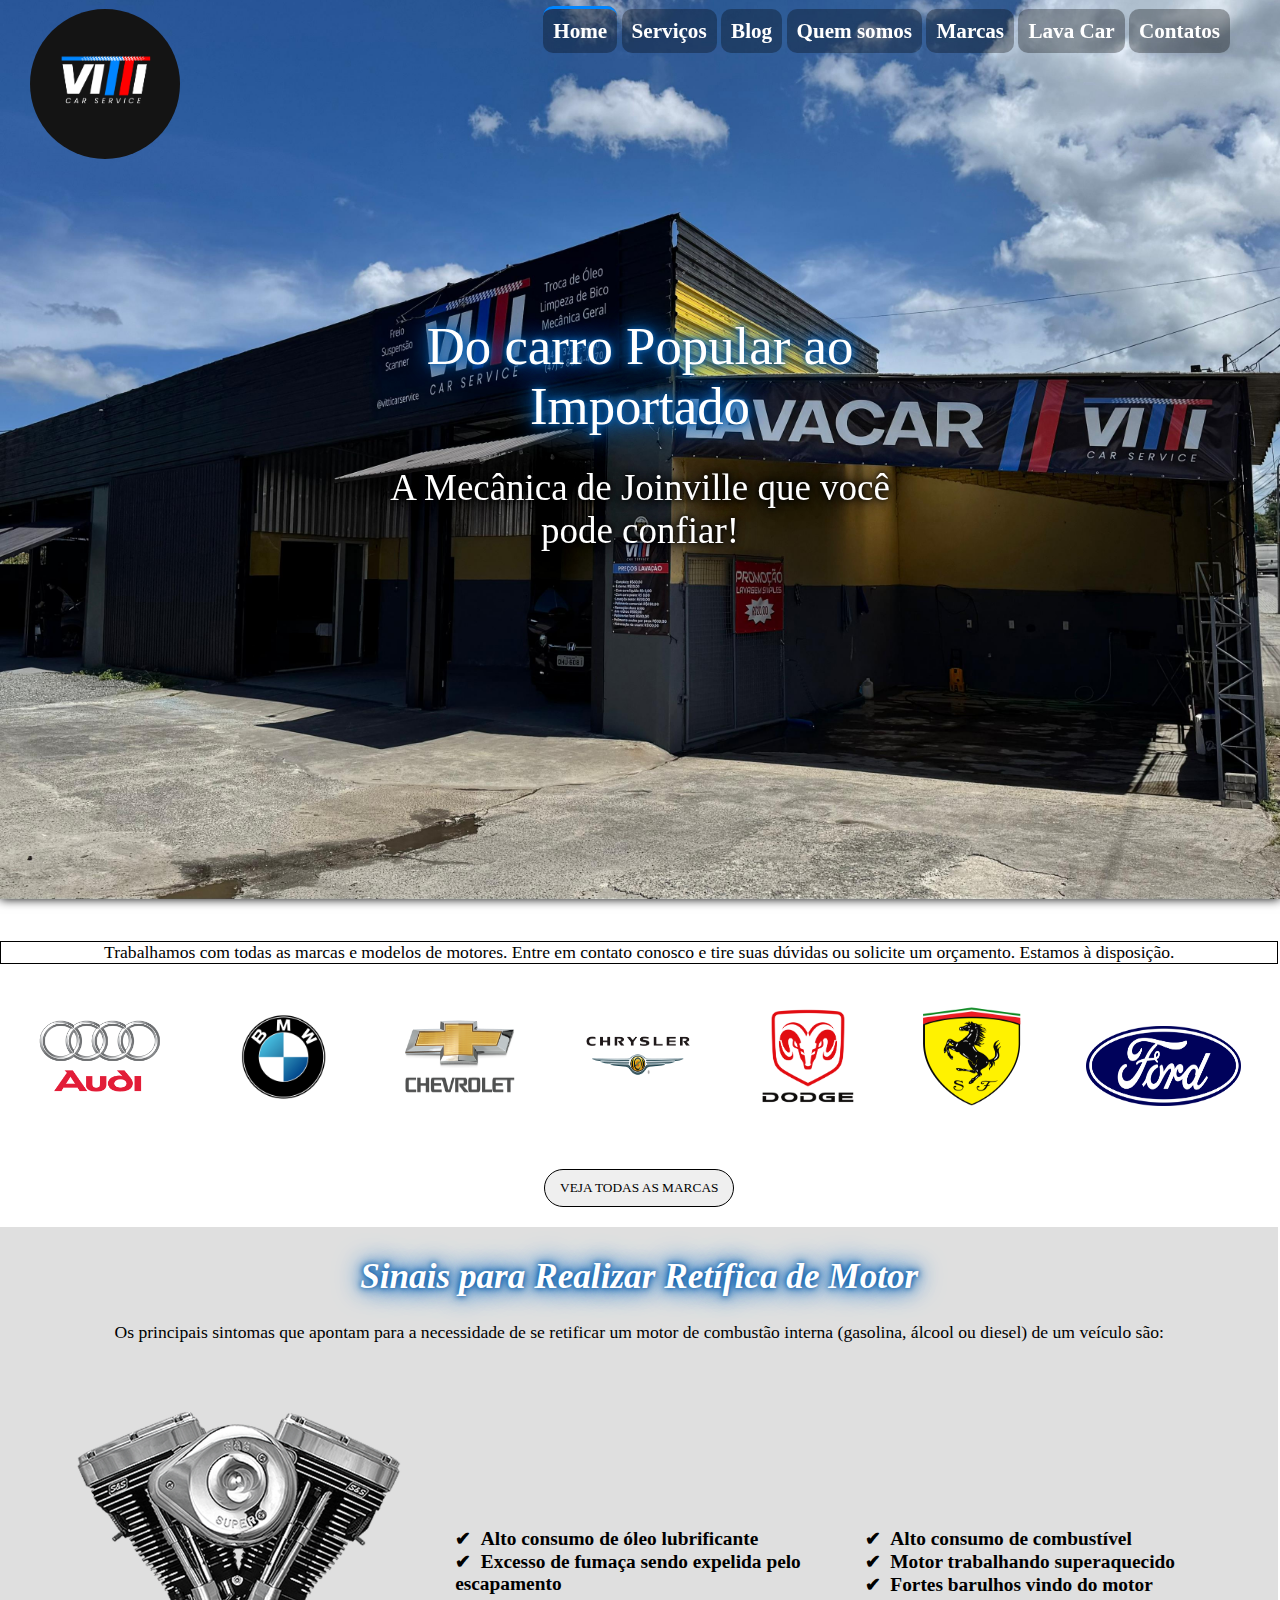
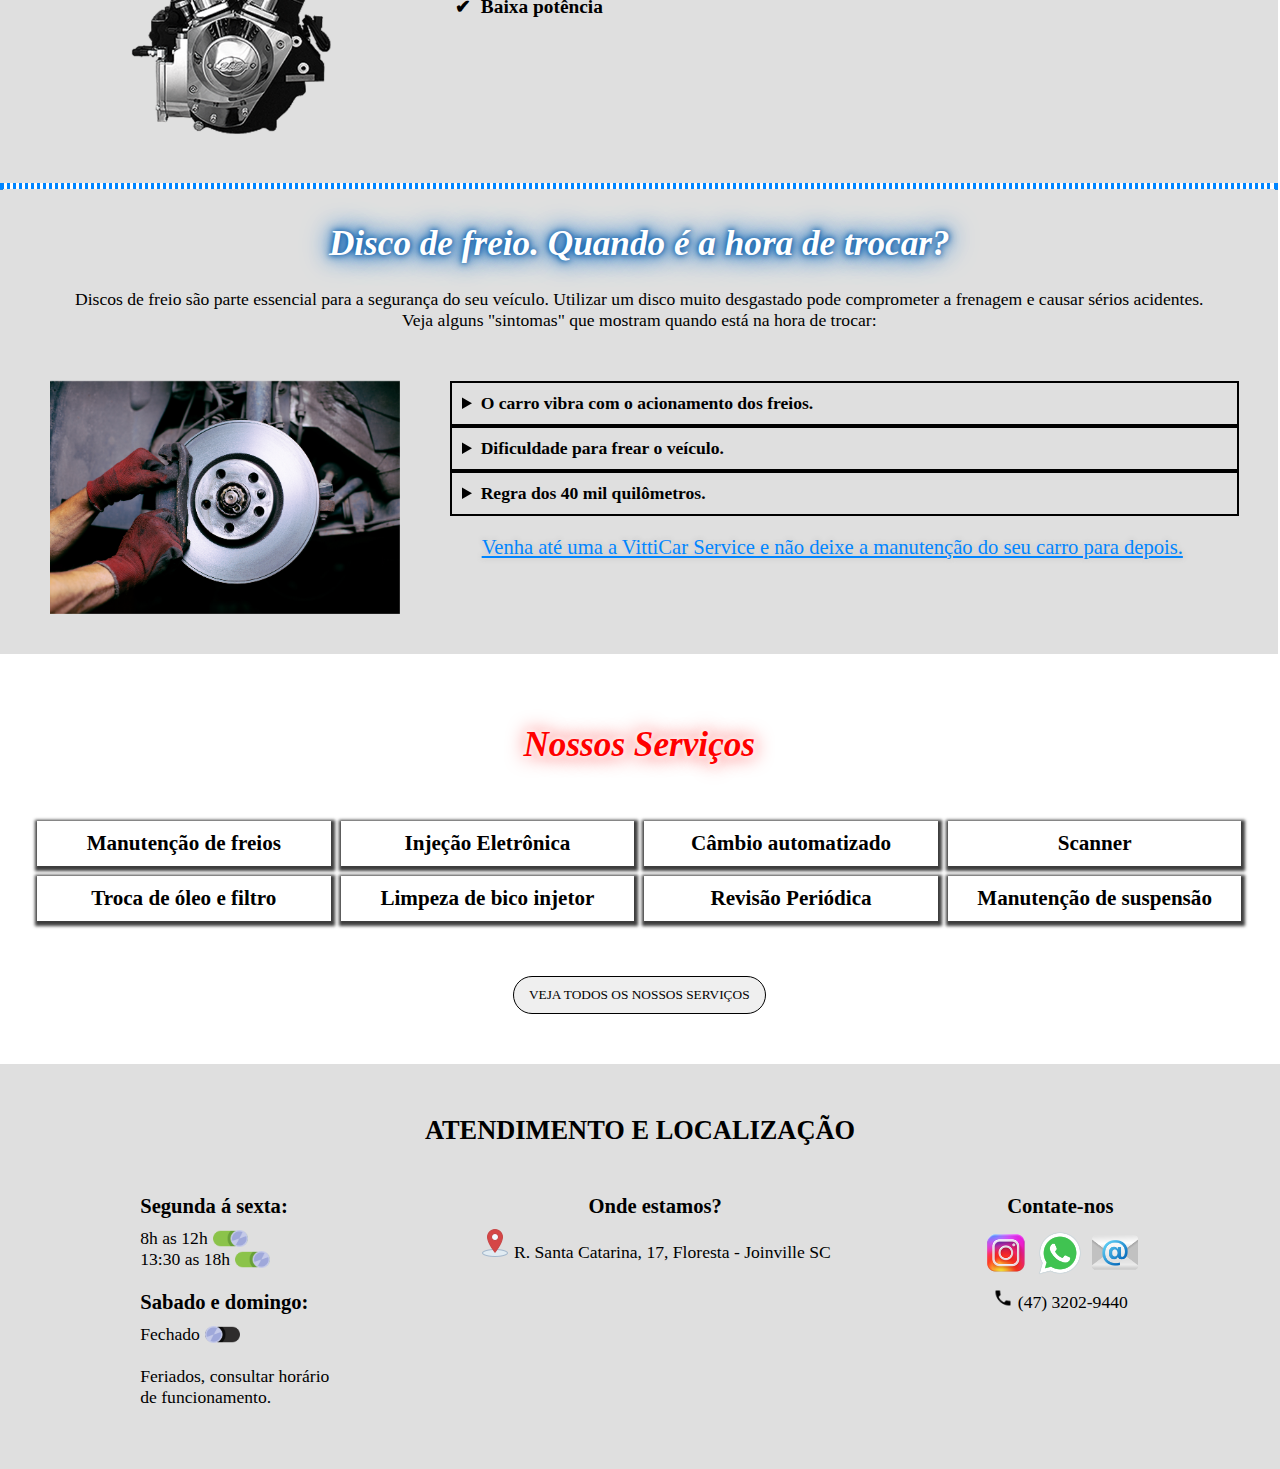
==== commit 15fea984: "add um css a mais para paginas" ====
--- a/index.html
+++ b/index.html
@@ -4,9 +4,11 @@
     <meta charset="UTF-8">
     <meta name="viewport" content="width=device-width, initial-scale=1.0">
     <title>vitticarservice</title>
+    
     <link rel="stylesheet" href="styles/style.css">
     <link rel="stylesheet" href="styles/styleHeader.css">
     <link rel="stylesheet" href="styles/telasMenores.css">
+
     <link rel="shortcut icon" href="imgs/favicon.ico" type="image/x-icon">
 </head>
 <body class="scroll-container">
@@ -16,7 +18,7 @@
         <section>
             <nav class="effect"><!--Menu-->
                 <a class="botoes" style="border-top: 3px solid #0085FF; padding-top: 10px;" href="#">Home</a>
-                <a class="botoes" href="#serviço">Serviços</a>
+                <a class="botoes" href="#serviçoo">Serviços</a>
                 <a class="botoes" href="paginas/blog.html">Blog</a>
                 <a class="botoes" href="paginas/quemSomos.html">Quem somos</a>
                 <a class="botoes" href="paginas/marcas.html">Marcas</a>
@@ -182,7 +184,7 @@
         </section>
 
 
-        <section id="serviço">
+        <section id="serviço"  id="serviçoo">
             <article style="padding-top: 20px;">
                 <h1>Nossos Serviços</h1>
             
--- a/styles/style.css
+++ b/styles/style.css
@@ -46,8 +46,6 @@
     height: 550px;
     box-sizing: content-box;
     background-color: rgba(128, 128, 128, 0.253);
-
-    border: 1px solid green;
 }
 #texto1 section{
     text-align: center;
@@ -93,8 +91,6 @@
     margin: 15% 0% 1%; /*margem em baixo do motor*/
     box-sizing: content-box;
     white-space: nowrap; /*impede que o texto seja quebrado em várias linhas automaticamente.*/
-
-    border: 1px solid red;
 }
 #marcas h1{
     margin-bottom: 30px;
@@ -166,8 +162,6 @@
     background-color: rgba(128, 128, 128, 0.253);
     padding-bottom: 30px;
     box-sizing: content-box;
-
-    border: 1px solid blue;
 }
 #retifica h1{
     color: white;
@@ -213,8 +207,6 @@
     background-color: rgba(128, 128, 128, 0.253);
     padding-top: 20px; padding-bottom: 40px;
     box-sizing: content-box;
-
-    border: 1px solid green;
 }
 #freio h1{
     color: white;
@@ -267,8 +259,6 @@
     text-align: center;
     box-sizing: content-box;
     align-items: center;
-
-    border: 1px solid red;
 }
 #serviço h1{
     padding: 4% 0%;
@@ -317,8 +307,6 @@
 
     overflow-x: hidden;
     box-sizing: content-box;
-
-    border: 1px solid blue;
 }
 footer h1{
     text-align: center;
--- a/styles/telasMenores.css
+++ b/styles/telasMenores.css
@@ -17,7 +17,7 @@
         height: 500px;
     }
     #texto1 p{
-        width: 550px;
+        width: 90%;
     }
     #texto1 img{
         width: 400px;
@@ -30,9 +30,6 @@
     }
 
     /*Index retifica*/
-    #retifica{
-        height: 90vh;
-    }
     #retifica img{
         width: 300px;
         height: 300px;
@@ -53,6 +50,7 @@
     .blocoServ h2{
         font-size: large;
     }
+
 }
 
 
@@ -78,7 +76,7 @@
         height: 500px;
     }
     #texto1 p{
-        width: 550px;
+        width: 90%;
     }
     #texto1 img{
         width: 350px;
@@ -93,14 +91,11 @@
     /*Index marcas*/
     #marcas p{
         text-align: center;
-        padding: 0% 6% 2% 2%; 
+        padding: 2%; 
         white-space: normal;
     }
 
     /*Index retifica*/
-    #retifica{
-        height: 90vh;
-    }
     #retifica img{
         width: 300px;
         height: 300px;
@@ -149,7 +144,7 @@
         height: 550px;
     }
     #texto1 p{
-        width: 480px;
+        width: 90%;
         padding: 10px;
     }
     #texto1 img{
@@ -165,14 +160,11 @@
     /*Index marcas*/
     #marcas p{
         text-align: center;
-        padding: 0% 6% 2% 2%; 
+        padding: 2%; 
         white-space: normal;
     }
 
     /*Index retifica*/
-    #retifica{
-        height: 90vh;
-    }
     #retifica img{
         width: 300px;
         height: 300px;
@@ -207,6 +199,128 @@
         display: none;
     }
 
+    header #menuResponsivo{
+        display: block;
+    }
+    header #menuResponsivo img{
+        width: 40px; height: 40px;
+        cursor: pointer;
+        margin-top: 35px;
+        margin-right: 20px;
+    }
+    header #menuResponsivo #menuzinho{
+        position: absolute;
+        display: none;  /* Esconde o menu ao carregar a página */
+        height: 100px; width: 100px;
+        margin-top: 0%;
+        margin-left: -45px;
+        text-align: center;
+    }
+   
+    #menuzinho a{
+        position: relative;
+        display: inline-block;
+        text-decoration: none;
+        cursor: pointer;
+        width: 100%;
+        padding-top: 5px; 
+        font: 100 0.9em var(--paragrafos);
+        background-color: white;
+        color: black;
+    }
+    #menuzinho a:hover{
+        text-decoration: underline;
+        background-color: #0084ff57;
+    }
+
+
+    /*header Primeira páginal*/
+    .headerIndexH1 h1{
+        font-size: 2.4em;
+    }
+    .headerIndexH1 h3{
+        font-size: 1.2em;
+    }
+
+    /*main*/
+    #texto1{
+        margin-top: 20%;
+        height: 580px;
+    }
+    #texto1 p{
+        width: 430px;
+        padding: 10px;
+    }
+    #texto1 img{
+        width: 340px;
+    }
+
+    /*imagem do motor suspensa no Index*/
+    #imagemMotor img{ 
+        width: 350px;
+        height: 350px;
+    }
+
+    /*Index marcas*/
+    #marcas h1{
+        font-size: 1.9em;
+    }
+    #marcas p{
+        text-align: center;
+        padding: 0% 6% 2% 2%; 
+        white-space: normal;
+    }
+
+    /*Index retifica*/
+    #retifica img{
+        width: 230px;
+        height: 230px;
+    }
+    #retifica ul{
+        font-weight: 100;
+    }
+
+    /*Index Disco de freio*/
+    #freio img{
+        width: 300px;
+    }
+
+    /*Index Serviços*/
+    .blocoServ h2{
+        font-size: 1em;
+        align-items: center;
+    }
+
+
+    /*footer*/
+    footer h1{
+        font-size: 1.2em;
+    }
+    footer h3{
+        font-size: 1.1em;
+    }
+    footer .local div{
+        width: 200px;
+    }
+    footer .sociais img{
+        width: 40px; height: 40px;
+    }
+}
+
+
+
+
+@media all and (min-width: 660px) and (max-width: 799px) { /*para tablets pqnos*/ 
+
+    /*header geral*/
+    header img{
+        width: 100px;
+        /*apenas no js*/
+    }
+
+    header .effect{ /*menu com os nomes grandes*/
+        display: none;
+    }
     header #menuResponsivo{
         display: block;
     }
@@ -233,68 +347,105 @@
         width: 100%;
         padding-top: 8px; margin: 1px;
         font: 100 0.9em var(--paragrafos);
-        background-color: rgba(255, 255, 255, 0.589);
+        background-color: white;
         color: black;
     }
     #menuzinho a:hover{
         text-decoration: underline;
     }
 
-
     /*header Primeira páginal*/
     .headerIndexH1 h1{
-        font-size: 2.4em;
+        font-size: 2.1em;
     }
     .headerIndexH1 h3{
-        font-size: 1.2em;
+        font-size: 1.1em;
     }
 
     /*main*/
     #texto1{
-        margin-top: 20%;
-        height: 580px;
+        margin-top: 30%;
+        height: 540px;
+    }
+    #texto1 section{
+        padding: 20px; 
+    }
+    #texto1 h1{
+        padding-top: 10px;
     }
     #texto1 p{
-        width: 430px;
-        padding: 10px;
-    }
-    #texto1 img{
-        width: 340px;
+        width: 90%;
+        padding: 20px;
+    }
+    #texto1 #imgferramentas{
+        display: none;
     }
 
     /*imagem do motor suspensa no Index*/
     #imagemMotor img{ 
-        width: 350px;
-        height: 350px;
+        width: 310px;
+        height: 310px;
     }
 
     /*Index marcas*/
+    #marcas{
+        margin: 20% 0% 1%; /*margem em baixo do motor*/
+    }
     #marcas h1{
-        font-size: 1.9em;
+        font-size: 1.8em;
     }
     #marcas p{
         text-align: center;
-        padding: 0% 6% 2% 2%; 
+        padding: 2%;
         white-space: normal;
     }
 
     /*Index retifica*/
+    #retifica h1{
+        font-size: 1.8em;
+    }
     #retifica img{
-        width: 230px;
-        height: 230px;
+        width: 200px;
+        height: 200px;
     }
     #retifica ul{
         font-weight: 100;
     }
 
     /*Index Disco de freio*/
+    #freio h1{
+        font-size: 1.8em;
+    }
+    #blocoDetals{
+        margin-right: 0%;  /*alinhando o bloco no meio*/
+    }
     #freio img{
-        width: 300px;
+        width: 250px;
+        margin: 0px 10px;
+    }
+    #freio h3{
+        display: none;
     }
 
     /*Index Serviços*/
+    .blocoServ{
+        display: block;
+        columns: 2;
+        align-items: flex-start;
+    }
+    #servBlocao{
+        display: inline-block;
+        margin: auto;
+    }
+    .blocoServ{
+        margin: 5px 10px;
+    }
+    .blocoServ div{
+        align-items: flex-start;
+        margin: 0%; 
+    }
     .blocoServ h2{
-        font-size: 1em;
+        font-size: 0.9em;
         align-items: center;
     }
 
@@ -312,14 +463,12 @@
     footer .sociais img{
         width: 40px; height: 40px;
     }
-    
 }
 
 
 
 
-@media all and (min-width: 660px) and (max-width: 799px) { /*para tablets pqnos*/ 
-
+@media all and (min-width: 530px ) and (max-width: 659px){ /*tive que fazer outro menor*/
     /*header geral*/
     header img{
         width: 100px;
@@ -355,7 +504,7 @@
         width: 100%;
         padding-top: 8px; margin: 1px;
         font: 100 0.9em var(--paragrafos);
-        background-color: rgba(255, 255, 255, 0.589);
+        background-color: white;
         color: black;
     }
     #menuzinho a:hover{
@@ -364,16 +513,16 @@
 
     /*header Primeira páginal*/
     .headerIndexH1 h1{
-        font-size: 2.1em;
+        display: none;
     }
     .headerIndexH1 h3{
-        font-size: 1.1em;
+        display: none;
     }
 
     /*main*/
     #texto1{
-        margin-top: 30%;
-        height: 540px;
+        margin-top: 50%;
+        height: 460px;
     }
     #texto1 section{
         padding: 20px; 
@@ -384,6 +533,7 @@
     #texto1 p{
         width: 90%;
         padding: 20px;
+        margin-bottom: -30px; /* Reduz o espaçamento entre os parágrafos */
     }
     #texto1 #imgferramentas{
         display: none;
@@ -391,8 +541,8 @@
 
     /*imagem do motor suspensa no Index*/
     #imagemMotor img{ 
-        width: 310px;
-        height: 310px;
+        width: 300px;
+        height: 300px;
     }
 
     /*Index marcas*/
@@ -400,7 +550,7 @@
         margin: 20% 0% 1%; /*margem em baixo do motor*/
     }
     #marcas h1{
-        font-size: 1.8em;
+        font-size: 1.6em;
     }
     #marcas p{
         text-align: center;
@@ -410,19 +560,33 @@
 
     /*Index retifica*/
     #retifica h1{
-        font-size: 1.8em;
+        font-size: 1.6em;
+    }
+    #retifica p{
+        padding-bottom: 20px;
+    }
+    #retifica div{
+        display: block;
+        margin: 0%;
     }
     #retifica img{
         width: 200px;
         height: 200px;
+        margin: 0px 0px 30px;
     }
     #retifica ul{
+        columns: 2;
+        width: 500px;
         font-weight: 100;
     }
+
 
     /*Index Disco de freio*/
     #freio h1{
-        font-size: 1.8em;
+        font-size: 1.6em;
+    }
+    #blocoFreio{
+        margin-right: 6%;
     }
     #blocoDetals{
         margin-right: 0%;  /*alinhando o bloco no meio*/
@@ -436,31 +600,32 @@
     }
 
     /*Index Serviços*/
+    #serviço h1{
+        font-size: 1.6em;
+    }
     .blocoServ{
-        display: block;
-        columns: 2;
-        align-items: flex-start;
-    }
-    #servBlocao{
-        display: inline-block;
-        margin: auto;
-    }
-    .blocoServ{
-        margin: 5px 10px;
+        display: ruby;
+        align-items: center;
+        margin-bottom: 0%;
     }
     .blocoServ div{
-        align-items: flex-start;
         margin: 0%; 
+        margin-bottom: 10px;
     }
     .blocoServ h2{
         font-size: 0.9em;
         align-items: center;
     }
+    #botaoServiços{
+        text-align: center;
+        margin-top: 20px;
+    }
 
 
     /*footer*/
     footer h1{
         font-size: 1.2em;
+        margin-top: 10px;
     }
     footer h3{
         font-size: 1.1em;
@@ -469,15 +634,27 @@
         width: 200px;
     }
     footer .sociais img{
-        width: 40px; height: 40px;
-    }
-    
+        width: 35px; height: 35px;
+    }
+    footer .sociais #div2{
+        display: none;
+    }
+
+    footer .scroll-top {
+        position: fixed;
+        bottom: 10px;
+        right: 20px;
+    }
+    footer .scroll-top img{
+        width: 40px;
+    }
 }
 
 
 
 
-@media all and (min-width: 530px ) and (max-width: 659px){ /*tive que fazer outro menor*/
+@media all and (min-width: 450px ) and (max-width: 529px) { /*para celular*/ 
+
     /*header geral*/
     header img{
         width: 100px;
@@ -513,7 +690,7 @@
         width: 100%;
         padding-top: 8px; margin: 1px;
         font: 100 0.9em var(--paragrafos);
-        background-color: rgba(255, 255, 255, 0.589);
+        background-color: white;
         color: black;
     }
     #menuzinho a:hover{
@@ -531,7 +708,7 @@
     /*main*/
     #texto1{
         margin-top: 50%;
-        height: 460px;
+        height: 510px;
     }
     #texto1 section{
         padding: 20px; 
@@ -556,25 +733,28 @@
 
     /*Index marcas*/
     #marcas{
-        margin: 20% 0% 1%; /*margem em baixo do motor*/
+        margin: 25% 0% 1%; /*margem em baixo do motor*/
     }
     #marcas h1{
         font-size: 1.6em;
     }
     #marcas p{
         text-align: center;
-        padding: 2%;
+        padding: 2%; 
         white-space: normal;
     }
 
     /*Index retifica*/
     #retifica h1{
         font-size: 1.6em;
+        padding-left: 10px; padding-right: 10px;
     }
     #retifica p{
         padding-bottom: 20px;
-    }
-    #retifica div{
+        padding: 2%;
+        white-space: normal;
+    }
+    #retifica div{ /*para colocar a ul em baixo*/
         display: block;
         margin: 0%;
     }
@@ -584,8 +764,8 @@
         margin: 0px 0px 30px;
     }
     #retifica ul{
-        columns: 2;
-        width: 500px;
+        columns: 1;
+        width: 100%;
         font-weight: 100;
     }
 
@@ -593,20 +773,27 @@
     /*Index Disco de freio*/
     #freio h1{
         font-size: 1.6em;
+        padding-left: 10px; padding-right: 10px;
+    }
+    #freio p{
+        margin-bottom: -20px;
     }
     #blocoFreio{
-        margin-right: 6%;
+        margin-right: 0%;
+        display: block;
     }
     #blocoDetals{
-        margin-right: 0%;  /*alinhando o bloco no meio*/
+        margin: 2%;  /*alinhando o bloco no meio*/
+        width: 90%;
     }
     #freio img{
         width: 250px;
-        margin: 0px 10px;
+        margin: 0px;
     }
     #freio h3{
         display: none;
     }
+
 
     /*Index Serviços*/
     #serviço h1{
@@ -632,15 +819,40 @@
 
 
     /*footer*/
+    footer{
+        text-align: center;
+    }
     footer h1{
         font-size: 1.2em;
-        margin-top: 10px;
+    }
+    footer #blocoFooter{
+        display: block;
+        padding: 2%;
     }
     footer h3{
         font-size: 1.1em;
     }
+
+    footer .horario{
+        display: inline-flex;
+    }
+    footer .horario .hora{
+        display: ruby; /*deixa centralizado*/
+    }
+    footer .feriado{
+        margin-top: 20px;
+    }
+
+    footer .local{
+        margin-top: 15px;
+    }
     footer .local div{
         width: 200px;
+        display: ruby; /*deixa centralizado*/
+    }
+
+    footer .sociais{
+        margin-top: 15px;
     }
     footer .sociais img{
         width: 35px; height: 35px;
@@ -648,6 +860,7 @@
     footer .sociais #div2{
         display: none;
     }
+
 
     footer .scroll-top {
         position: fixed;
@@ -655,14 +868,14 @@
         right: 20px;
     }
     footer .scroll-top img{
-        width: 40px;
+        width: 35px;
     }
 }
 
 
 
 
-@media all and (min-width: 450px ) and (max-width: 529px) { /*para celular*/ 
+@media all and (min-width: 320px ) and (max-width: 449px) { /*para celular menores*/
 
     /*header geral*/
     header img{
@@ -699,7 +912,7 @@
         width: 100%;
         padding-top: 8px; margin: 1px;
         font: 100 0.9em var(--paragrafos);
-        background-color: rgba(255, 255, 255, 0.589);
+        background-color: white;
         color: black;
     }
     #menuzinho a:hover{
@@ -716,8 +929,8 @@
 
     /*main*/
     #texto1{
-        margin-top: 50%;
-        height: 510px;
+        margin-top: 40%;
+        height: 560px;
     }
     #texto1 section{
         padding: 20px; 
@@ -736,244 +949,20 @@
 
     /*imagem do motor suspensa no Index*/
     #imagemMotor img{ 
-        width: 300px;
-        height: 300px;
+        width: 295px;
+        height: 295px;
     }
 
     /*Index marcas*/
     #marcas{
-        margin: 25% 0% 1%; /*margem em baixo do motor*/
+        margin: 40% 0% 1%; /*margem em baixo do motor*/
     }
     #marcas h1{
         font-size: 1.6em;
     }
     #marcas p{
         text-align: center;
-        padding: 2%; 
-        white-space: normal;
-    }
-
-    /*Index retifica*/
-    #retifica{
-        height: 120vh;
-    }
-    #retifica h1{
-        font-size: 1.6em;
-        padding-left: 10px; padding-right: 10px;
-    }
-    #retifica p{
-        padding-bottom: 20px;
         padding: 2%;
-        white-space: normal;
-    }
-    #retifica div{ /*para colocar a ul em baixo*/
-        display: block;
-        margin: 0%;
-    }
-    #retifica img{
-        width: 200px;
-        height: 200px;
-        margin: 0px 0px 30px;
-    }
-    #retifica ul{
-        columns: 1;
-        width: 100%;
-        font-weight: 100;
-    }
-
-
-    /*Index Disco de freio*/
-    #freio h1{
-        font-size: 1.6em;
-        padding-left: 10px; padding-right: 10px;
-    }
-    #freio p{
-        margin-bottom: -20px;
-    }
-    #blocoFreio{
-        margin-right: 0%;
-        display: block;
-    }
-    #blocoDetals{
-        margin: 2%;  /*alinhando o bloco no meio*/
-        width: 90%;
-    }
-    #freio img{
-        width: 250px;
-        margin: 0px;
-    }
-    #freio h3{
-        display: none;
-    }
-
-
-    /*Index Serviços*/
-    #serviço h1{
-        font-size: 1.6em;
-    }
-    .blocoServ{
-        display: ruby;
-        align-items: center;
-        margin-bottom: 0%;
-    }
-    .blocoServ div{
-        margin: 0%; 
-        margin-bottom: 10px;
-    }
-    .blocoServ h2{
-        font-size: 0.9em;
-        align-items: center;
-    }
-    #botaoServiços{
-        text-align: center;
-        margin-top: 20px;
-    }
-
-
-    /*footer*/
-    footer{
-        text-align: center;
-    }
-    footer h1{
-        font-size: 1.2em;
-    }
-    footer #blocoFooter{
-        display: block;
-        padding: 2%;
-    }
-    footer h3{
-        font-size: 1.1em;
-    }
-
-    footer .horario{
-        display: inline-flex;
-    }
-    footer .horario .hora{
-        display: ruby; /*deixa centralizado*/
-    }
-    footer .feriado{
-        margin-top: 20px;
-    }
-
-    footer .local{
-        margin-top: 15px;
-    }
-    footer .local div{
-        width: 200px;
-        display: ruby; /*deixa centralizado*/
-    }
-
-    footer .sociais{
-        margin-top: 15px;
-    }
-    footer .sociais img{
-        width: 35px; height: 35px;
-    }
-    footer .sociais #div2{
-        display: none;
-    }
-
-
-    footer .scroll-top {
-        position: fixed;
-        bottom: 10px;
-        right: 20px;
-    }
-    footer .scroll-top img{
-        width: 35px;
-    }
-}
-
-
-
-
-@media all and (min-width: 320px ) and (max-width: 449px) { /*para celular menores*/
-
-    /*header geral*/
-    header img{
-        width: 100px;
-        /*apenas no js*/
-    }
-
-    header .effect{ /*menu com os nomes grandes*/
-        display: none;
-    }
-    header #menuResponsivo{
-        display: block;
-    }
-    header #menuResponsivo img{
-        width: 40px; height: 40px;
-        cursor: pointer;
-        margin-top: 35px;
-        margin-right: 20px;
-    }
-    header #menuResponsivo #menuzinho{
-        position: absolute;
-        display: none;  /* Esconde o menu ao carregar a página */
-        height: 100px; width: 100px;
-        margin-top: 0%;
-        margin-left: -45px;
-        text-align: center;
-    }
-   
-    #menuzinho a{
-        position: relative;
-        display: inline-block;
-        text-decoration: none;
-        cursor: pointer;
-        width: 100%;
-        padding-top: 8px; margin: 1px;
-        font: 100 0.9em var(--paragrafos);
-        background-color: rgba(255, 255, 255, 0.589);
-        color: black;
-    }
-    #menuzinho a:hover{
-        text-decoration: underline;
-    }
-
-    /*header Primeira páginal*/
-    .headerIndexH1 h1{
-        display: none;
-    }
-    .headerIndexH1 h3{
-        display: none;
-    }
-
-    /*main*/
-    #texto1{
-        margin-top: 80%;
-        height: 560px;
-    }
-    #texto1 section{
-        padding: 20px; 
-    }
-    #texto1 h1{
-        padding-top: 10px;
-    }
-    #texto1 p{
-        width: 90%;
-        padding: 20px;
-        margin-bottom: -30px; /* Reduz o espaçamento entre os parágrafos */
-    }
-    #texto1 #imgferramentas{
-        display: none;
-    }
-
-    /*imagem do motor suspensa no Index*/
-    #imagemMotor img{ 
-        width: 295px;
-        height: 295px;
-    }
-
-    /*Index marcas*/
-    #marcas{
-        margin: 35% 0% 1%; /*margem em baixo do motor*/
-    }
-    #marcas h1{
-        font-size: 1.6em;
-    }
-    #marcas p{
-        text-align: center;
         white-space: normal;
     }
 
@@ -1030,6 +1019,7 @@
     }
 
 
+
     /*Index Serviços*/
     #serviço{
         overflow: hidden;
@@ -1055,6 +1045,9 @@
         text-align: center;
         margin-top: 20px;
     }
+    #botaoServiços input{
+        padding: 15px;
+    }
 
 
     /*footer*/
@@ -1109,5 +1102,4 @@
     footer .scroll-top img{
         width: 35px;
     }
-}
-
+}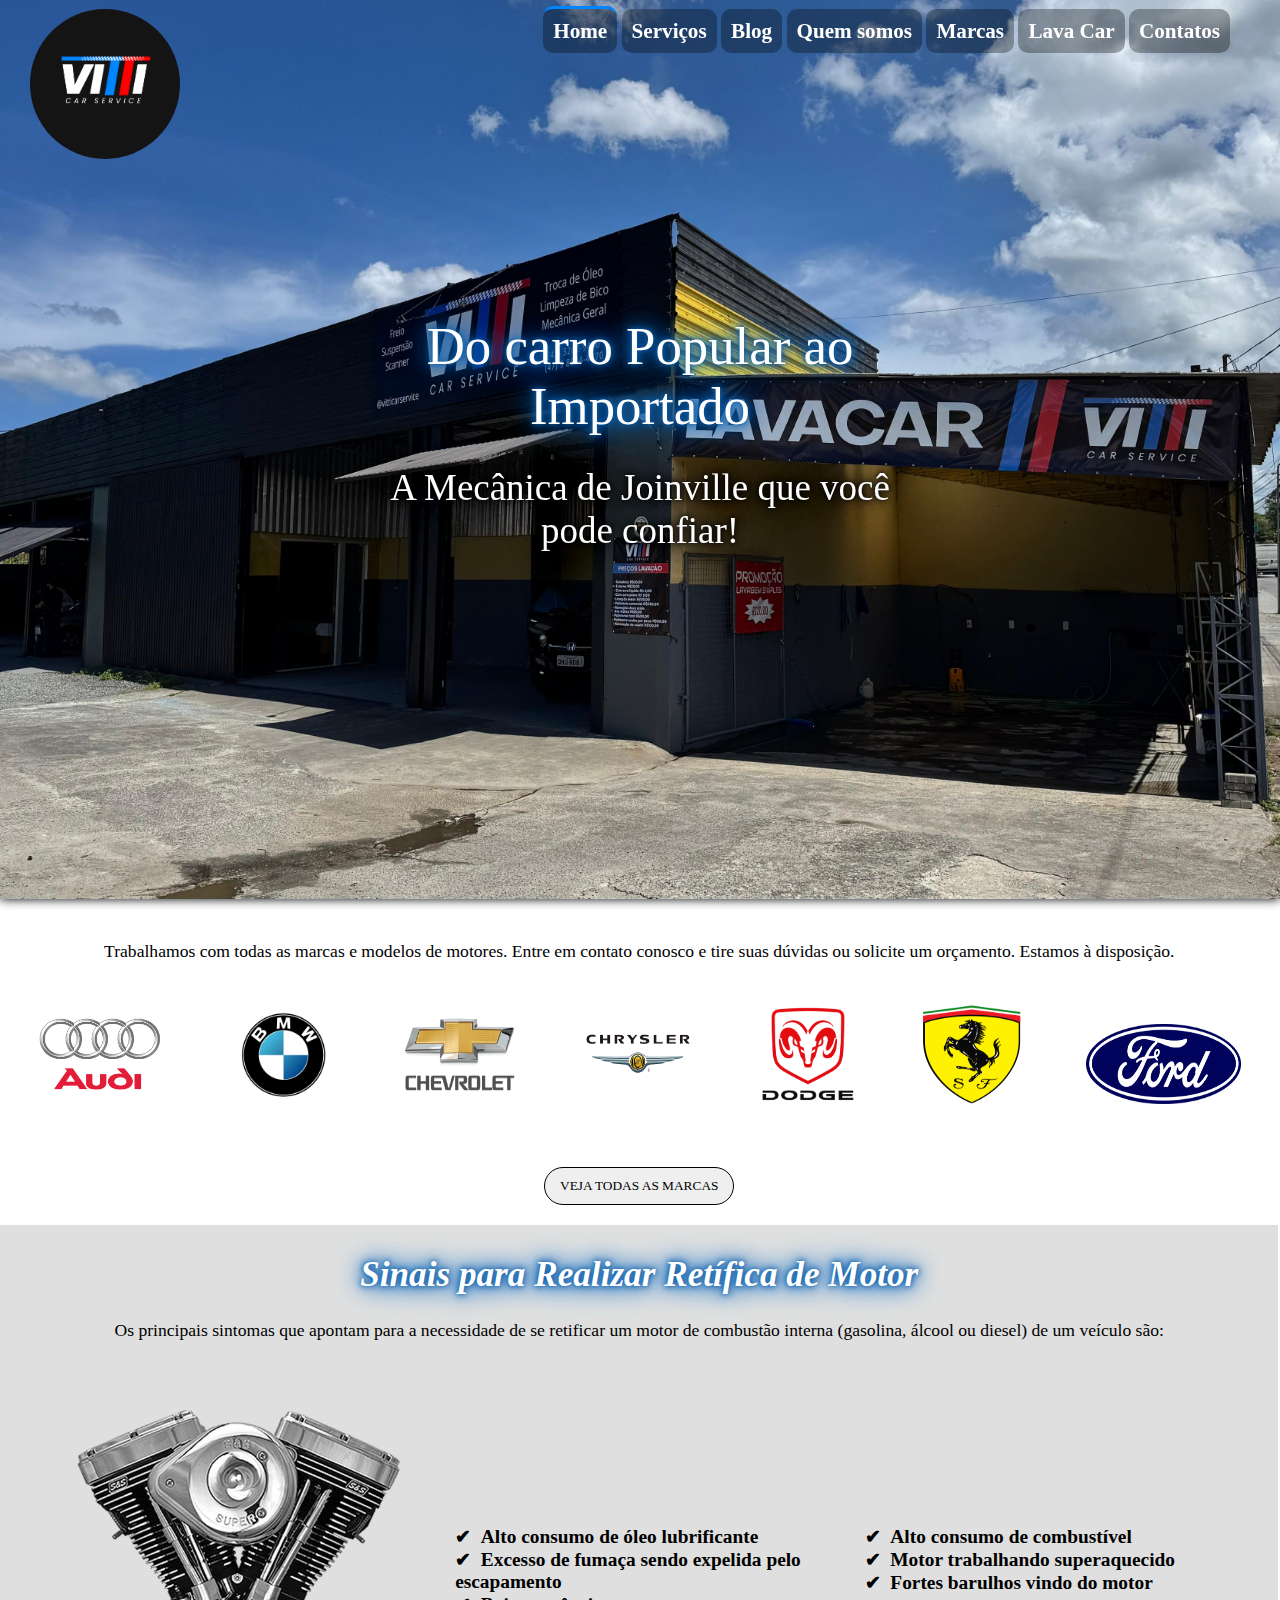
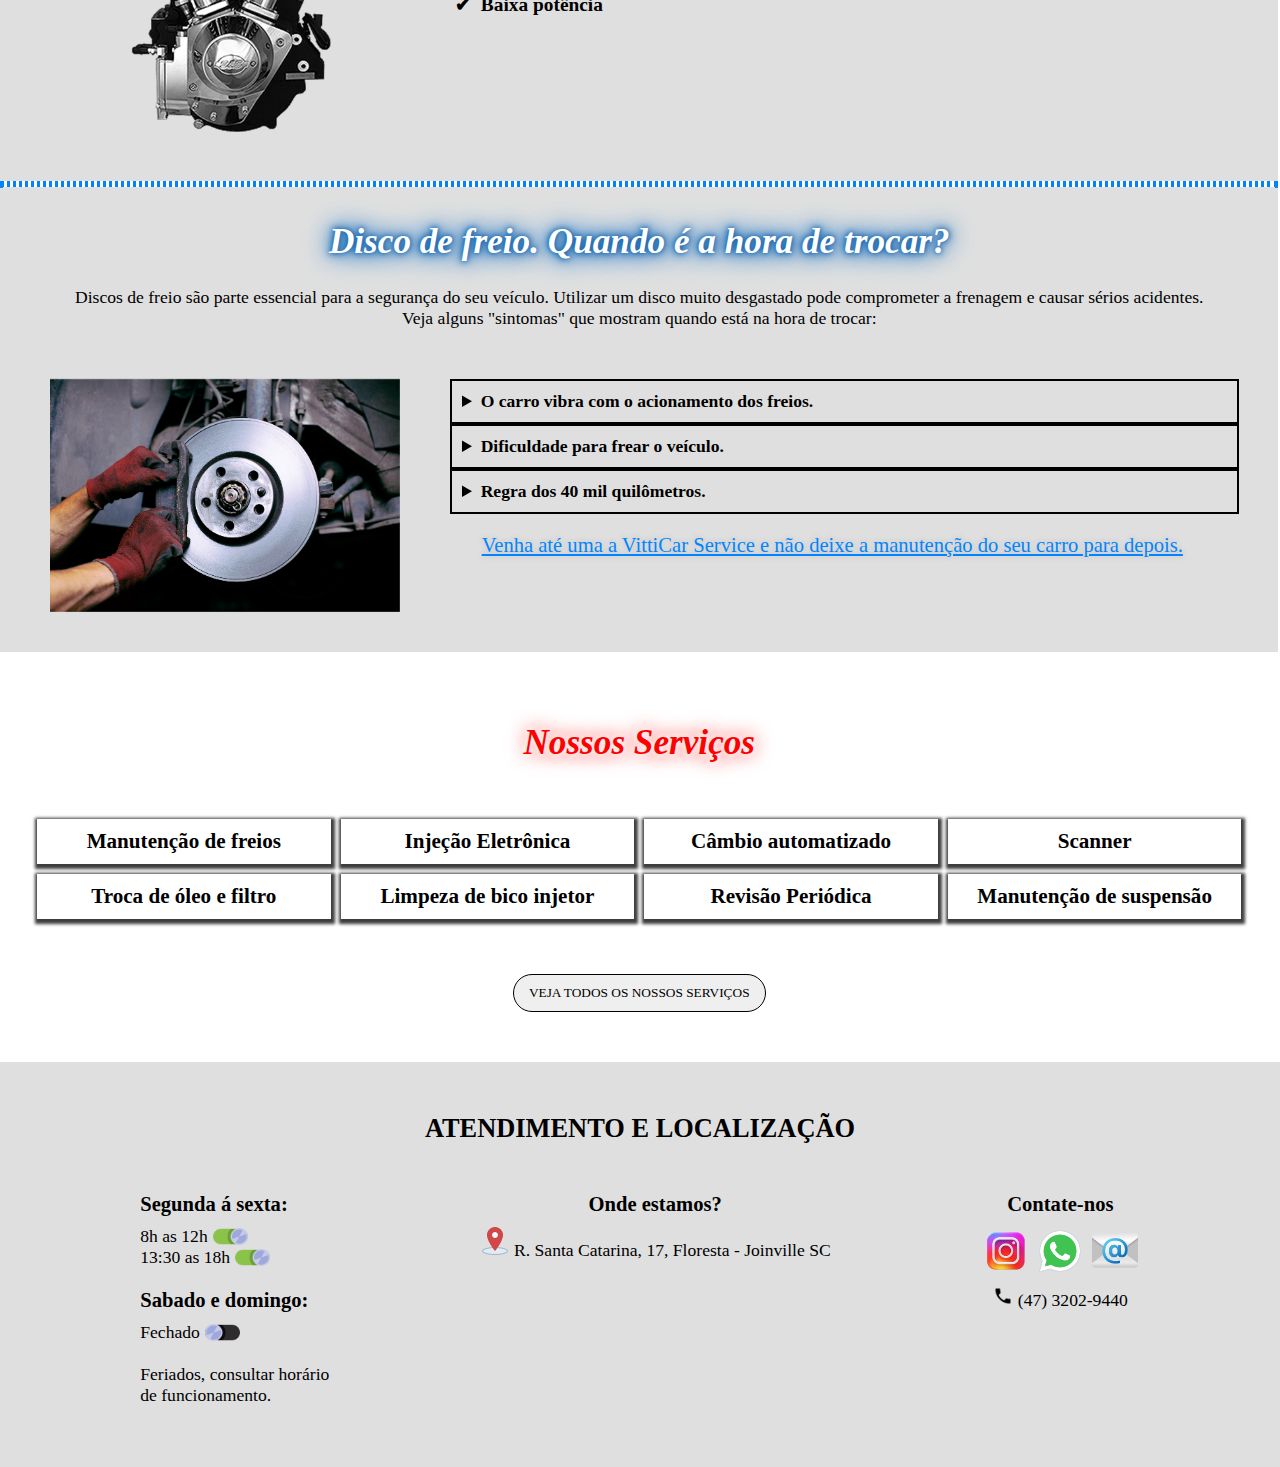
==== commit a9c2e13f: "att footer" ====
--- a/index.html
+++ b/index.html
@@ -18,7 +18,7 @@
         <section>
             <nav class="effect"><!--Menu-->
                 <a class="botoes" style="border-top: 3px solid #0085FF; padding-top: 10px;" href="#">Home</a>
-                <a class="botoes" href="#serviçoo">Serviços</a>
+                <a class="botoes" href="#serviço">Serviços</a>
                 <a class="botoes" href="paginas/blog.html">Blog</a>
                 <a class="botoes" href="paginas/quemSomos.html">Quem somos</a>
                 <a class="botoes" href="paginas/marcas.html">Marcas</a>
@@ -233,16 +233,20 @@
         <h1>ATENDIMENTO E LOCALIZAÇÃO</h1>
         <div id="blocoFooter">
             <div class="horario">
-                <div>
-                    <h3>Segunda á sexta:</h3>
-                    <div class="hora"><p>8h as 12h <img src="imgs/icones/on.png" alt="on"></p> </div>
-                    <div class="hora"><p>13:30 as 18h <img src="imgs/icones/on.png" alt="on"></p></div>
-                </div>
-                <br>
-                <div>
-                    <h3>Sabado e domingo:</h3>
-                    <div class="hora"><p>Fechado <img src="imgs/icones/off.png" alt="off"></p></div>
+                <div id="div1">
+                    <div>
+                        <h3>Segunda á sexta:</h3>
+                        <div class="hora"><p>8h as 12h <img src="imgs/icones/on.png" alt="on"></p> </div>
+                        <div class="hora"><p>13:30 as 18h <img src="imgs/icones/on.png" alt="on"></p></div>
+                    </div>
                     <br>
+                    <div>
+                        <h3>Sabado e domingo:</h3>
+                        <div class="hora"><p>Fechado <img src="imgs/icones/off.png" alt="off"></p></div>
+                        <br>
+                    </div>
+                </div>
+                <div id="div2">
                     <p class="feriado">Feriados, consultar horário 
                         <br>de funcionamento.</p>
                 </div>
--- a/styles/style.css
+++ b/styles/style.css
@@ -101,8 +101,6 @@
 }
 #marcas p{
     text-align: center;
-
-    border: 1px solid;
 }
 #marcas img{
     width: 100px; height: 100px;
--- a/styles/telasMenores.css
+++ b/styles/telasMenores.css
@@ -130,11 +130,11 @@
         padding: 4px;
     }
 
-    /*header Primeira páginal*/
-    .headerIndexH1 h1{
+    /*header titulos*/
+    .headerIndexH1, .titulosPrincipal h1{
         font-size: 2.5em;
     }
-    .headerIndexH1 h3{
+    .headerIndexH1, .titulosPrincipal h3{
         font-size: 1.3em;
     }
 
@@ -234,11 +234,11 @@
     }
 
 
-    /*header Primeira páginal*/
-    .headerIndexH1 h1{
+    /*header titulos*/
+    .headerIndexH1, .titulosPrincipal h1{
         font-size: 2.4em;
     }
-    .headerIndexH1 h3{
+    .headerIndexH1, .titulosPrincipal h3{
         font-size: 1.2em;
     }
 
@@ -354,12 +354,12 @@
         text-decoration: underline;
     }
 
-    /*header Primeira páginal*/
-    .headerIndexH1 h1{
+    /*header titulos*/
+    .headerIndexH1, .titulosPrincipal h1{
         font-size: 2.1em;
     }
-    .headerIndexH1 h3{
-        font-size: 1.1em;
+    .headerIndexH1, .titulosPrincipal h3{
+        font-size: 1.3em;
     }
 
     /*main*/
@@ -512,10 +512,10 @@
     }
 
     /*header Primeira páginal*/
-    .headerIndexH1 h1{
-        display: none;
-    }
-    .headerIndexH1 h3{
+    .headerIndexH1, .titulosPrincipal h1{
+        display: none;
+    }
+    .headerIndexH1, .titulosPrincipal h3{
         display: none;
     }
 
@@ -697,11 +697,11 @@
         text-decoration: underline;
     }
 
-    /*header Primeira páginal*/
-    .headerIndexH1 h1{
-        display: none;
-    }
-    .headerIndexH1 h3{
+    /*header titulos*/
+    .headerIndexH1, .titulosPrincipal h1{
+        display: none;
+    }
+    .headerIndexH1, .titulosPrincipal h3{
         display: none;
     }
 
@@ -833,8 +833,18 @@
         font-size: 1.1em;
     }
 
+    footer #div1{
+        display: flex;
+    }
+    footer #div1 div{
+        margin: 5px;
+    }
+    footer #div2{
+        display: ruby;
+    }
+
     footer .horario{
-        display: inline-flex;
+        display: block;
     }
     footer .horario .hora{
         display: ruby; /*deixa centralizado*/
@@ -920,10 +930,10 @@
     }
 
     /*header Primeira páginal*/
-    .headerIndexH1 h1{
-        display: none;
-    }
-    .headerIndexH1 h3{
+    .headerIndexH1, .titulosPrincipal h1{
+        display: none;
+    }
+    .headerIndexH1, .titulosPrincipal h3{
         display: none;
     }
 
@@ -1065,6 +1075,16 @@
         font-size: 1.1em;
     }
 
+    footer #div1{
+        display: flex;
+    }
+    footer #div1 div{
+        margin: 5px;
+    }
+    footer #div2{
+        display: ruby;
+    }
+    
     footer .horario{
         display: inline-flex;
     }
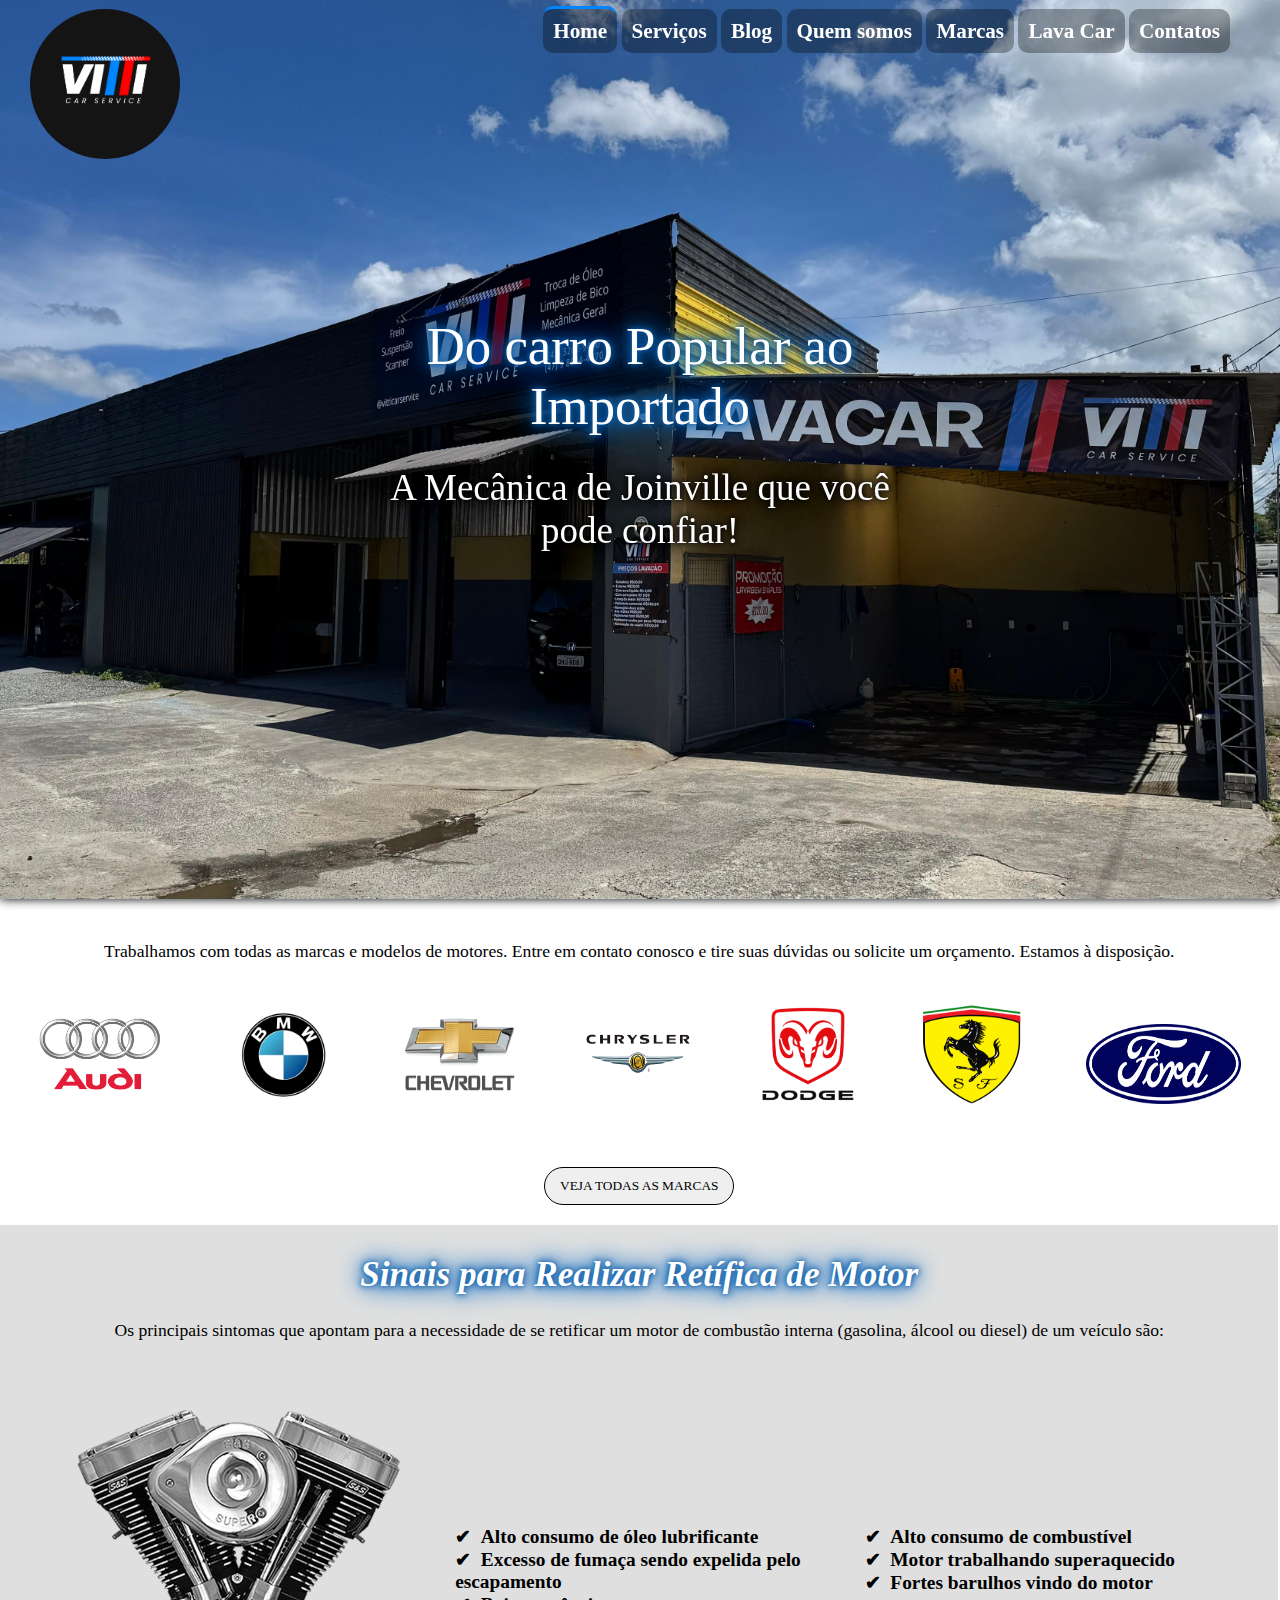
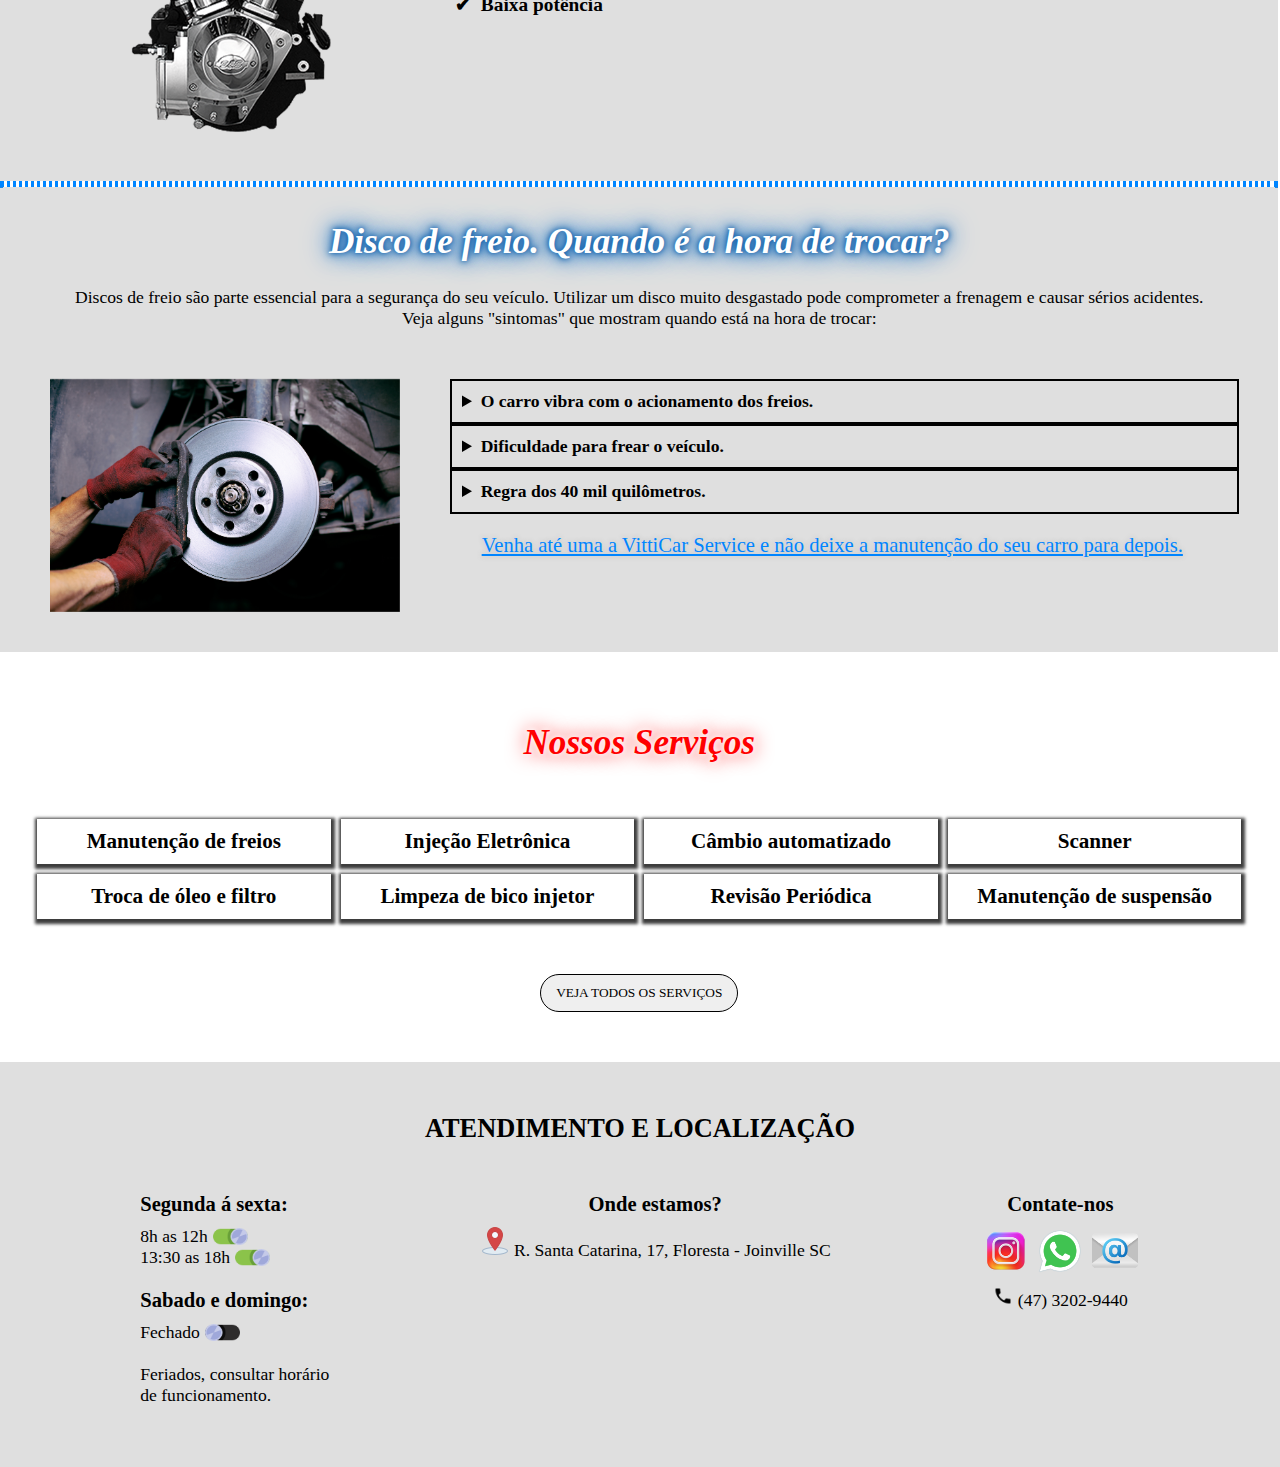
==== commit d2fe3175: "Update index.html" ====
--- a/index.html
+++ b/index.html
@@ -222,7 +222,7 @@
             </article>
 
             <div id="botaoServiços">
-                <a href="paginas/serviços.html"><input type="button" value="VEJA TODOS OS NOSSOS SERVIÇOS"></a>
+                <a href="paginas/serviços.html"><input type="button" value="VEJA TODOS OS SERVIÇOS"></a>
             </div>
         </section>
         
@@ -264,7 +264,7 @@
                 <div>
                     <h3>Contate-nos</h3>
                     <a href="https://www.instagram.com/vitticarservice/" target="_blank"><img src="imgs/icones/instagram.png" alt="insta"></a>
-                    <a href="https://w.app/VittiCarService" target="_blank"><img src="imgs/icones/whatsapp.png" alt="whats"></a>
+                    <a href="https://wa.me/5547988944270" target="_blank"><img src="imgs/icones/whatsapp.png" alt="whats"></a>
                     <a href="Vitticars@gmail.com" target="_blank"><img src="imgs/icones/email.png" alt="email"></a>
                 </div>
                 <div id="div2">
--- a/styles/styleHeader.css
+++ b/styles/styleHeader.css
@@ -18,7 +18,6 @@
     justify-content: space-between; /*espaçamento igual*/
     box-shadow: 0px 0px 10px black;
     width: 100vw; /* 100% da largura da viewport */
-    height: 100vh; /* 100% da altura da viewport */
 
     background-color: rgba(128, 128, 128, 0.253);
     background-position: center;
--- a/styles/telasMenores.css
+++ b/styles/telasMenores.css
@@ -486,6 +486,7 @@
         cursor: pointer;
         margin-top: 35px;
         margin-right: 20px;
+        
     }
     header #menuResponsivo #menuzinho{
         position: absolute;
@@ -1075,6 +1076,9 @@
         font-size: 1.1em;
     }
 
+    footer .horario{
+        display: block;
+    }
     footer #div1{
         display: flex;
     }
@@ -1083,11 +1087,7 @@
     }
     footer #div2{
         display: ruby;
-    }
-    
-    footer .horario{
-        display: inline-flex;
-    }
+    }  
     footer .horario .hora{
         display: ruby; /*deixa centralizado*/
     }
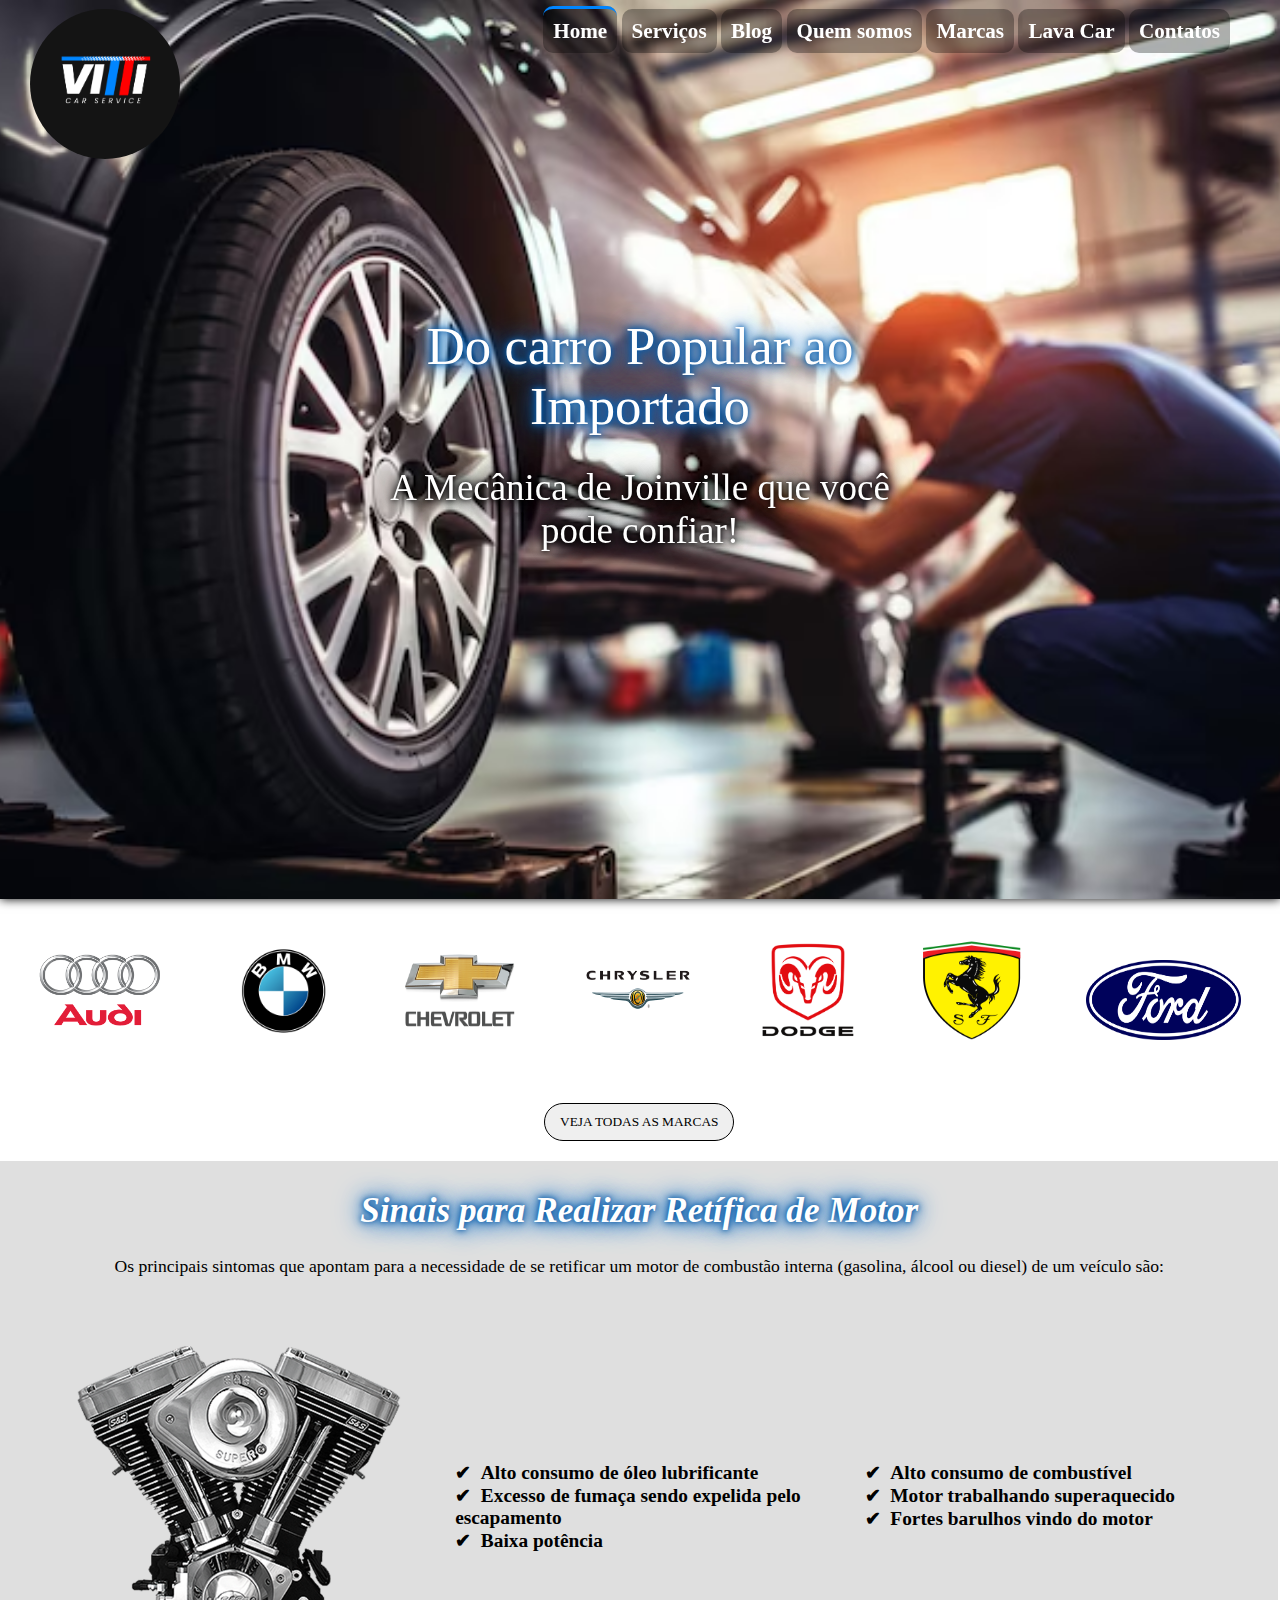
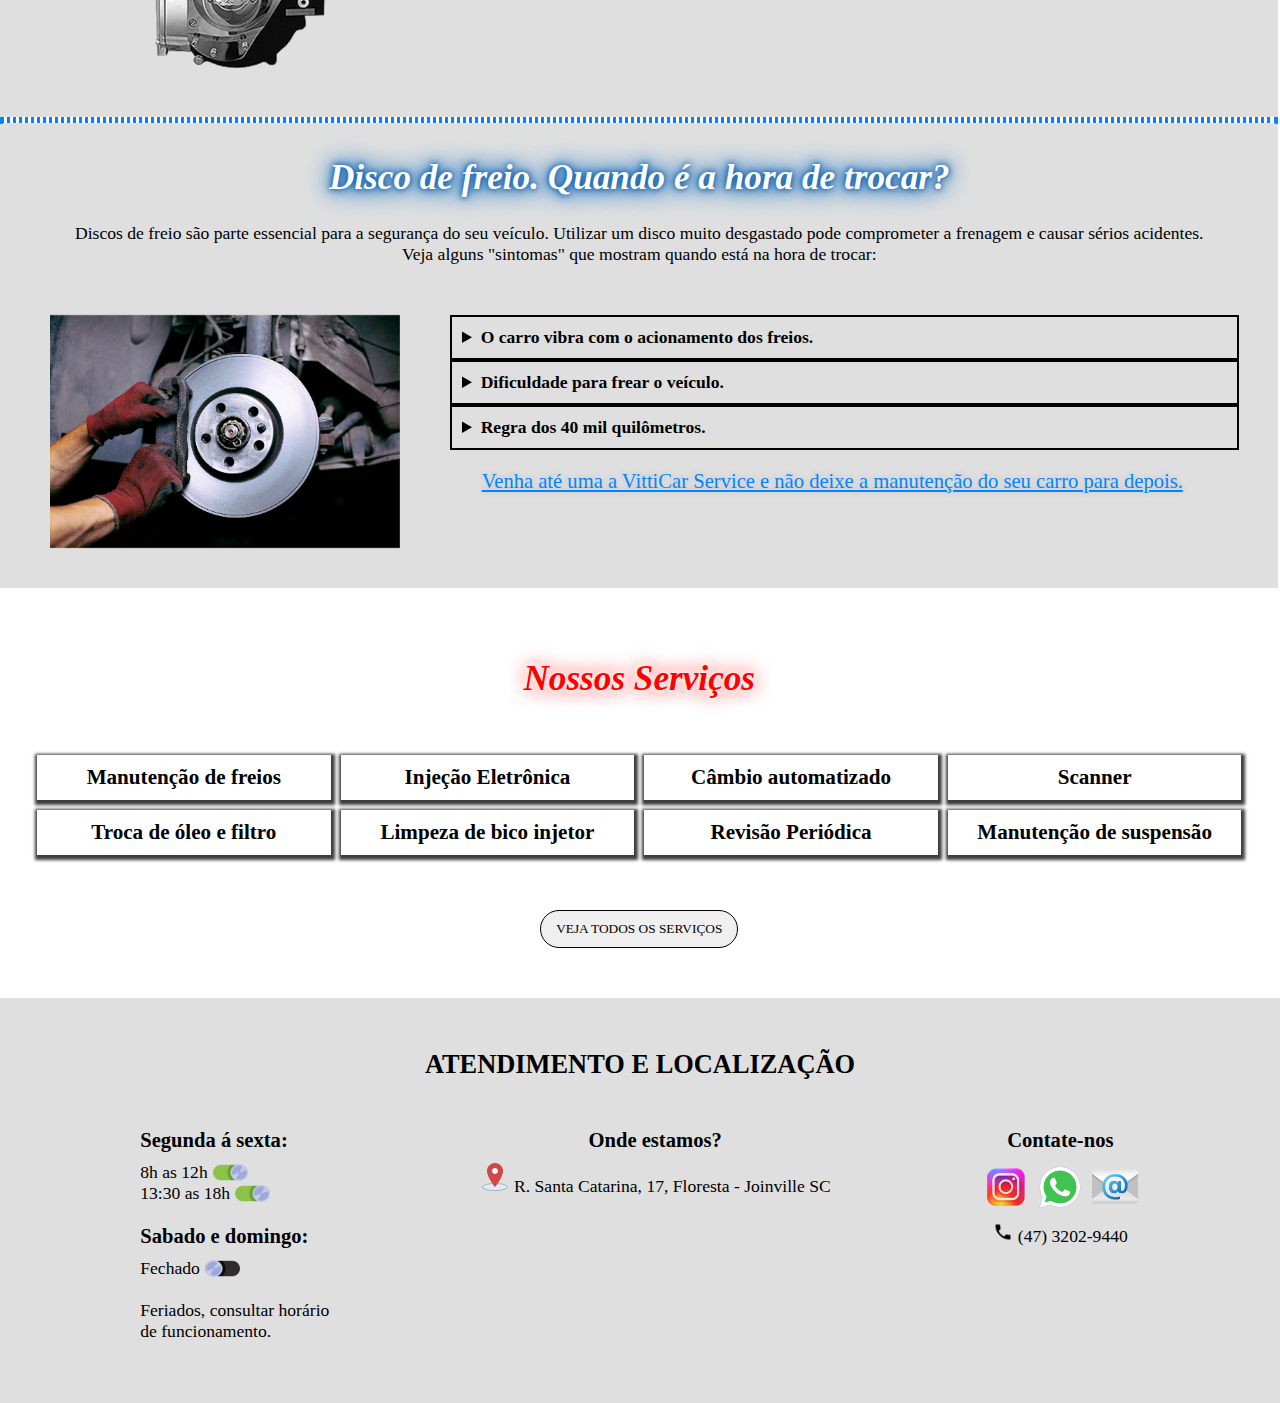
==== commit 62296796: "att" ====
--- a/index.html
+++ b/index.html
@@ -222,7 +222,7 @@
             </article>
 
             <div id="botaoServiços">
-                <a href="paginas/serviços.html"><input type="button" value="VEJA TODOS OS SERVIÇOS"></a>
+                <a href="paginas/serviços.html"><button>VEJA TODOS OS SERVIÇOS</button></a>
             </div>
         </section>
         
--- a/styles/style.css
+++ b/styles/style.css
@@ -42,7 +42,6 @@
 
 /*Index*/
 #texto1{
-    margin-top: 5%;
     height: 550px;
     box-sizing: content-box;
     background-color: rgba(128, 128, 128, 0.253);
@@ -284,14 +283,17 @@
 
 #botaoServiços{
     text-align: center;
-    margin-top: 50px; margin-bottom: 50px;
-}
-#botaoServiços input{
+    margin-top: 50px; margin-bottom: 50px; padding: center;
+    overflow: hidden; /* Evita que o botão seja cortado */
+}
+#botaoServiços button{
+    display: inline-block;
     padding: 10px 15px;
     border: 1px solid black;
     border-radius: 20px;
-}
-#botaoServiços input:hover{
+    white-space: nowrap; /* Impede quebra de linha */
+}
+#botaoServiços button:hover{
     background-image: linear-gradient(50deg, #0085FF, #0000ffde, #080852);
     color: white;
     cursor: pointer;
--- a/styles/styleHeader.css
+++ b/styles/styleHeader.css
@@ -70,7 +70,7 @@
 
 
 .headerIndex{ /*Primeira página*/
-    background-image: url(/imgs/oficina.jpg);
+    background-image: url(/imgs/image.png);
 }
 .headerIndexH1 h1{
     color: white;
--- a/styles/telasMenores.css
+++ b/styles/telasMenores.css
@@ -7,13 +7,17 @@
     --efeitoBrilhanteRed: 0 0 5px white, 0 0 10px white, 0 0 20px red, 0 0 30px white;
     
 }
+:target {
+    scroll-margin-top: 5em; /*para ele rolar no lugar certo qnd clica num botao*/
+}
+
 
 
 @media all and (min-width: 1010px) and (max-width: 1115px) {
 
     /*main*/
     #texto1{
-        margin-top: 14%;
+        margin-top: 5%;
         height: 500px;
     }
     #texto1 p{
@@ -72,7 +76,7 @@
 
     /*main*/
     #texto1{
-        margin-top: 15%;
+        margin-top: 5%;
         height: 500px;
     }
     #texto1 p{
@@ -140,7 +144,7 @@
 
     /*main*/
     #texto1{
-        margin-top: 15%;
+        margin-top: 5%;
         height: 550px;
     }
     #texto1 p{
@@ -244,7 +248,7 @@
 
     /*main*/
     #texto1{
-        margin-top: 20%;
+        margin-top: 10%;
         height: 580px;
     }
     #texto1 p{
@@ -359,12 +363,12 @@
         font-size: 2.1em;
     }
     .headerIndexH1, .titulosPrincipal h3{
-        font-size: 1.3em;
+        font-size: 1.2em;
     }
 
     /*main*/
     #texto1{
-        margin-top: 30%;
+        margin-top: 14%;
         height: 540px;
     }
     #texto1 section{
@@ -512,17 +516,17 @@
         text-decoration: underline;
     }
 
-    /*header Primeira páginal*/
+    /*header titulos*/
     .headerIndexH1, .titulosPrincipal h1{
-        display: none;
+        font-size: 2.2em;
     }
     .headerIndexH1, .titulosPrincipal h3{
-        display: none;
+        font-size: 1.3em;
     }
 
     /*main*/
     #texto1{
-        margin-top: 50%;
+        margin-top: 20%;
         height: 460px;
     }
     #texto1 section{
@@ -548,7 +552,7 @@
 
     /*Index marcas*/
     #marcas{
-        margin: 20% 0% 1%; /*margem em baixo do motor*/
+        margin: 20% 0% 10%; /*margem em baixo do motor*/
     }
     #marcas h1{
         font-size: 1.6em;
@@ -665,6 +669,14 @@
     header .effect{ /*menu com os nomes grandes*/
         display: none;
     }
+    
+    .headerIndexH1, .titulosPrincipal h1{
+        font-size: 1.7em;
+    }
+    .headerIndexH1, .titulosPrincipal h3{
+        font-size: 1.2em;
+    }
+
     header #menuResponsivo{
         display: block;
     }
@@ -698,17 +710,11 @@
         text-decoration: underline;
     }
 
-    /*header titulos*/
-    .headerIndexH1, .titulosPrincipal h1{
-        display: none;
-    }
-    .headerIndexH1, .titulosPrincipal h3{
-        display: none;
-    }
+    
 
     /*main*/
     #texto1{
-        margin-top: 50%;
+        margin-top: 25%;
         height: 510px;
     }
     #texto1 section{
@@ -897,6 +903,27 @@
     header .effect{ /*menu com os nomes grandes*/
         display: none;
     }
+
+    .headerIndexH1, .titulosPrincipal h1{
+        font-size: 1.8em;
+    }
+    .headerIndexH1, .titulosPrincipal h3{
+        font-size: 1.2em;
+    }
+    /*apenas para o header index, blog, qSomos e marcas*/
+    .headerIndexH1 h3{ 
+        width: 300px;
+    }
+    .headerBlogH1 h3{
+        width: 300px;
+    }
+    .headerQSomosH1 h3{
+        width: 300px;
+    }
+    .headerMarcasH1 h3{
+        width: 300px;
+    }
+
     header #menuResponsivo{
         display: block;
     }
@@ -930,17 +957,11 @@
         text-decoration: underline;
     }
 
-    /*header Primeira páginal*/
-    .headerIndexH1, .titulosPrincipal h1{
-        display: none;
-    }
-    .headerIndexH1, .titulosPrincipal h3{
-        display: none;
-    }
+   
 
     /*main*/
     #texto1{
-        margin-top: 40%;
+        margin-top: 35%;
         height: 560px;
     }
     #texto1 section{
@@ -1056,9 +1077,6 @@
         text-align: center;
         margin-top: 20px;
     }
-    #botaoServiços input{
-        padding: 15px;
-    }
 
 
     /*footer*/
